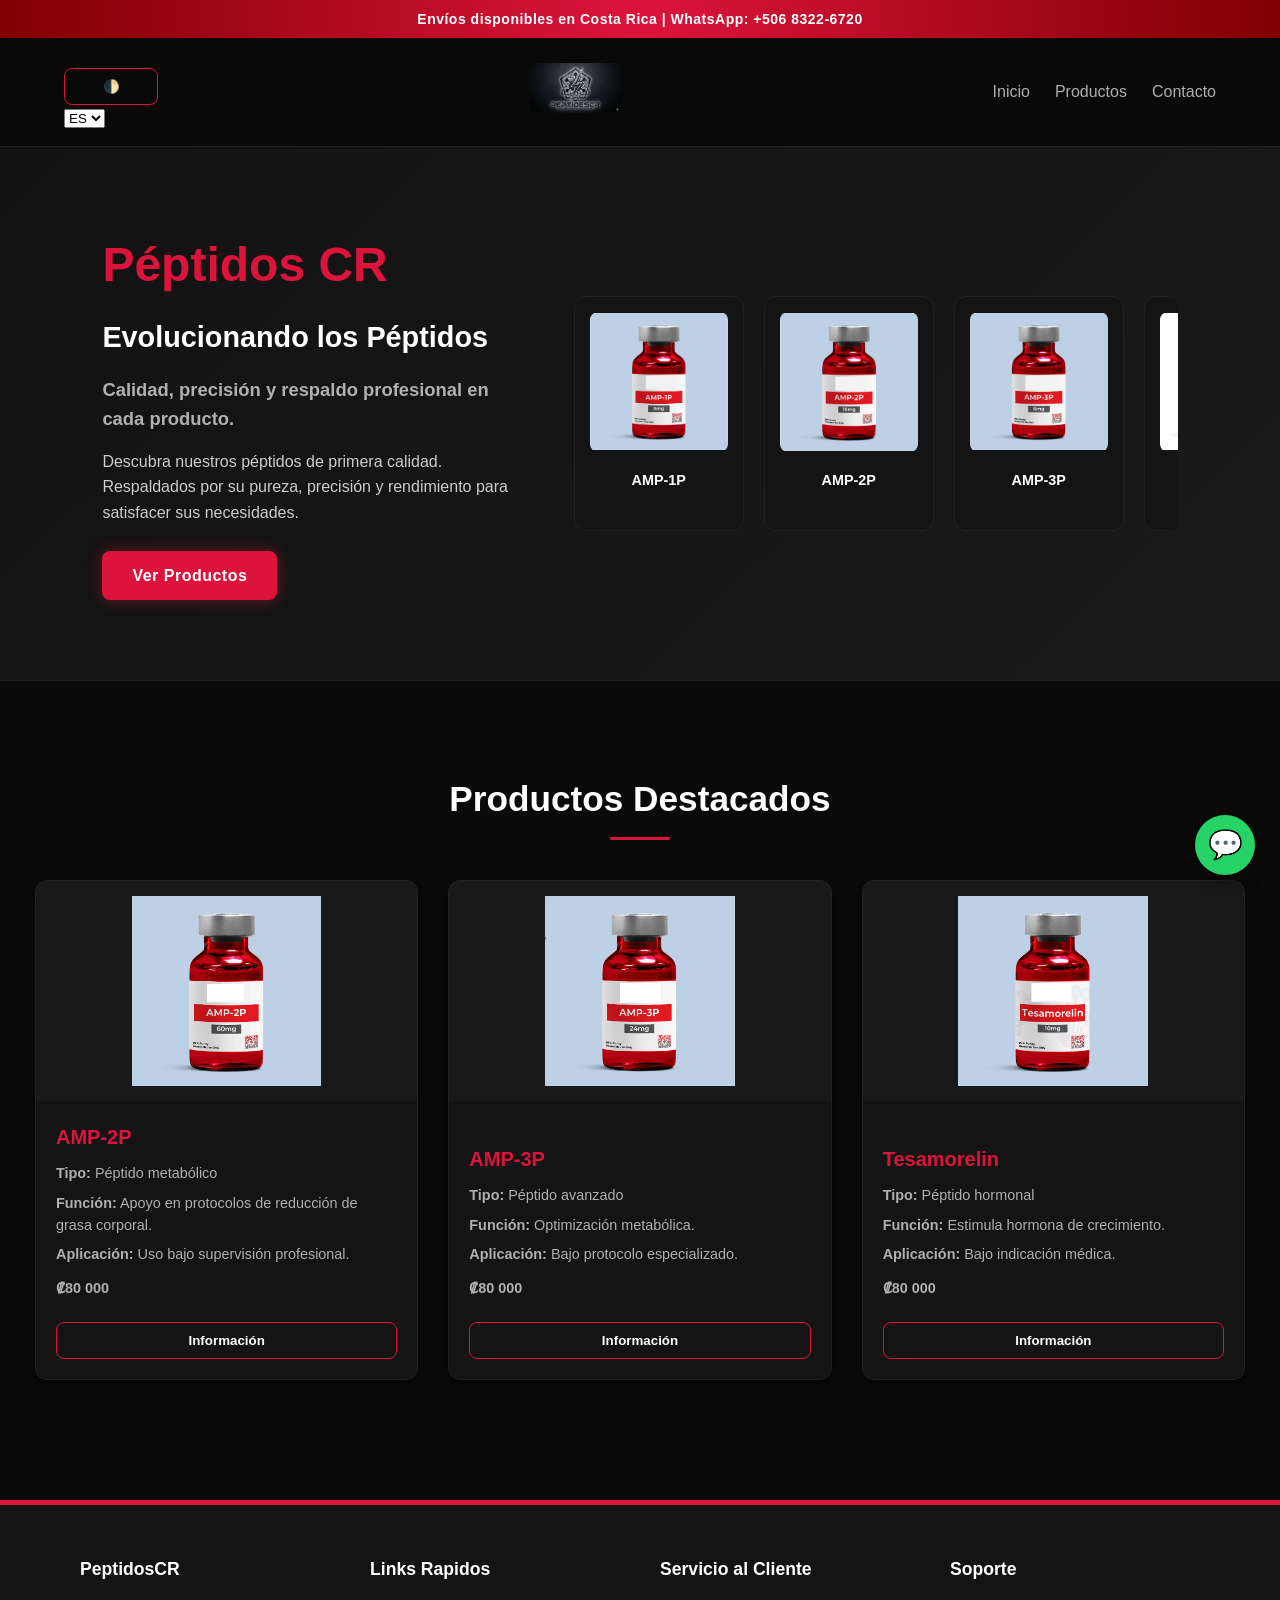
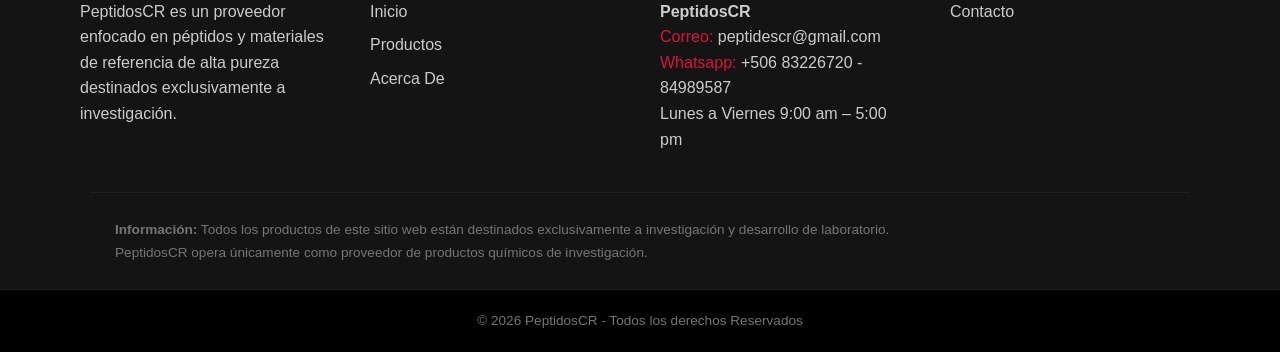
==== index.html @ 90d34306 "Add site controls for theme and language selection Added theme toggle button and language selector t" ====
<!DOCTYPE html>
<html lang="es">

<head>

<!-- ========================================= -->
<!-- META INFORMACIÓN -->
<!-- ========================================= -->

<meta charset="UTF-8">
<meta name="viewport" content="width=device-width, initial-scale=1.0">

<title>Peptidos CR</title>

<!-- ========================================= -->
<!-- ESTILOS -->
<!-- ========================================= -->

<link rel="stylesheet" href="css/style.css">

<!-- Snipcart -->
<script async src="https://cdn.snipcart.com/themes/v3.0.31/default/snipcart.js"></script>
<link rel="stylesheet" href="https://cdn.snipcart.com/themes/v3.0.31/default/snipcart.css"/>

</head>


<body>

<!-- ========================================= -->
<!-- SNIPCART -->
<!-- ========================================= -->

<div hidden id="snipcart" data-api-key="TU_API_KEY_AQUI"></div>


<!-- ========================================= -->
<!-- TOP BAR -->
<!-- ========================================= -->

<div class="topbar">
Envíos disponibles en Costa Rica | WhatsApp: +506 8322-6720
</div>


<!-- ========================================= -->
<!-- HEADER / NAVEGACIÓN -->
<!-- ========================================= -->

<header>
<div class="site-controls">
    <!-- Botón para cambiar de Tema -->
    <button id="theme-toggle" class="control-btn" title="Cambiar tema oscuro/claro">🌓</button>
    
    <!-- Selector de Idioma -->
    <select id="lang-switch" class="control-select">
        <option value="es">ES</option>
        <option value="en">EN</option>
    </select>
</div>
    
<div class="logo-container">
<a href="index.html">
<img src="img/peptidescr.jpg" class="logo-img" alt="Logo Peptidos CR">
</a>
</div>

<nav>

<a href="index.html">Inicio</a>
<a href="products/products.html">Productos</a>
<a href="contacto/contacto.html">Contacto</a>

</nav>
  
</header>


<!-- ========================================= -->
<!-- CONTENIDO PRINCIPAL -->
<!-- ========================================= -->

<main>


<!-- ========================================= -->
<!-- HERO SECTION -->
<!-- ========================================= -->

<section class="hero-peptidos">

<div class="science-bg"></div>

<div class="hero-texto">

<h1>Péptidos CR</h1>

<h2>Evolucionando los Péptidos</h2>

<p class="subtitulo">
Calidad, precisión y respaldo profesional en cada producto.
</p>

<p class="descripcion">
Descubra nuestros péptidos de primera calidad. Respaldados por su pureza,
precisión y rendimiento para satisfacer sus necesidades.
</p>

<a href="products/products.html" class="btn-productos">
Ver Productos
</a>

</div>


<!-- ========================================= -->
<!-- SLIDER DE PRODUCTOS -->
<!-- ========================================= -->

<div class="hero-slider">

<div class="slider mobile-slider">

<div class="slide-track">


<div class="slide">
<img src="img/amp1p5mg.jpg" alt="AMP-1P Peptido">
<p>AMP-1P</p>
</div>

<div class="slide">
<img src="img/amp2p10mg.jpg" alt="AMP-2P Peptido">
<p>AMP-2P</p>
</div>

<div class="slide">
<img src="img/amp3p6mg.jpg" alt="AMP-3P Peptido">
<p>AMP-3P</p>
</div>

<div class="slide">
<img src="img/BW.jpg" alt="Bacteriostatic Water">
<p>Bacteriostatic Water</p>
</div>

<div class="slide">
<img src="img/amp1p10mg.jpg" alt="AMP-1P Peptido">
<p>AMP-1P</p>
</div>

<div class="slide">
<img src="img/amp2p15mg.jpg" alt="AMP-2P Peptido">
<p>AMP-2P</p>
</div>

<div class="slide">
<img src="img/amp3p12mg.jpg" alt="AMP-3P Peptido">
<p>AMP-3P</p>
</div>

</div>
</div>

</div>

</section>



<!-- ========================================= -->
<!-- PRODUCTOS DESTACADOS -->
<!-- ========================================= -->

<section class="productos-destacados">

<h2 class="section-title">Productos Destacados</h2>

<div class="products">


<!-- PRODUCTO 1 -->

<article class="card">

<img src="img/amp2p.jpg" alt="AMP-2P Peptido">

<div class="card-content">

<h2>AMP-2P</h2>

<p><strong>Tipo:</strong> Péptido metabólico</p>

<p><strong>Función:</strong> Apoyo en protocolos de reducción de grasa corporal.</p>

<p><strong>Aplicación:</strong> Uso bajo supervisión profesional.</p>

<p class="price">₡80 000</p>

<button
class="btn-comprar"
onclick="window.location.href='listproducts/amp2p15mg.html'">
Información

</button>

</div>

</article>


<!-- PRODUCTO 2 -->

<article class="card">

<img src="img/amp3p.jpg" alt="AMP-3P Peptido">

<div class="card-content">

<h2>AMP-3P</h2>

<p><strong>Tipo:</strong> Péptido avanzado</p>

<p><strong>Función:</strong> Optimización metabólica.</p>

<p><strong>Aplicación:</strong> Bajo protocolo especializado.</p>

<p class="price">₡80 000</p>

<button
class="btn-comprar"
onclick="window.location.href='listproducts/amp3p12mg.html'">

Información

</button>

</div>

</article>


<!-- PRODUCTO 3 -->

<article class="card">

<img src="img/tesamorelin.jpg" alt="Tesamorelin Peptido">

<div class="card-content">

<h2>Tesamorelin</h2>

<p><strong>Tipo:</strong> Péptido hormonal</p>

<p><strong>Función:</strong> Estimula hormona de crecimiento.</p>

<p><strong>Aplicación:</strong> Bajo indicación médica.</p>

<p class="price">₡80 000</p>

<button
class="snipcart-add-item"
data-item-id="tesamorelin"
data-item-price="180"
data-item-url="/index.html"
data-item-description="Tesamorelin Peptido hormonal"
data-item-name="Tesamorelin">

Información

</button>

</div>

</article>

</div>

</section>


</main>



<!-- ========================================= -->
<!-- FOOTER -->
<!-- ========================================= -->

<footer class="footer">

<div class="footer-container">


<!-- COLUMNA 1 -->

<div class="footer-col">

<h3>PeptidosCR</h3>

<p>
PeptidosCR es un proveedor enfocado en péptidos y materiales de referencia
de alta pureza destinados exclusivamente a investigación.
</p>

</div>


<!-- COLUMNA 2 -->

<div class="footer-col">

<h3>Links Rapidos</h3>

<a href="index.html">Inicio</a>
<a href="products/products.html">Productos</a>
<a href="contacto/contacto.html">Acerca De</a>

</div>


<!-- COLUMNA 3 -->

<div class="footer-col">

<h3>Servicio al Cliente</h3>

<p><strong>PeptidosCR</strong></p>

<p><span class="highlight">Correo:</span> peptidescr@gmail.com</p>

<p><span class="highlight">Whatsapp:</span> +506 83226720 - 84989587</p>

<p>Lunes a Viernes 9:00 am – 5:00 pm</p>

</div>


<!-- COLUMNA 4 -->

<div class="footer-col">

<h3>Soporte</h3>

<a href="contacto/contacto.html">Contacto</a>

</div>

</div>



<!-- DISCLAIMER LEGAL -->

<div class="footer-disclaimer">

<p>
<strong>Información:</strong> Todos los productos de este sitio web están destinados exclusivamente a investigación y desarrollo de laboratorio.
</p>

<p>
PeptidosCR opera únicamente como proveedor de productos químicos de investigación.
</p>

</div>



<!-- COPYRIGHT -->

<div class="footer-bottom">

<p>© 2026 PeptidosCR - Todos los derechos Reservados</p>

</div>

</footer>



<!-- ========================================= -->
<!-- BOTÓN WHATSAPP -->
<!-- ========================================= -->

<a href="https://wa.me/50683226720" class="whatsapp-btn" target="_blank">
💬
</a>



<!-- ========================================= -->
<!-- SCRIPT SLIDER -->
<!-- ========================================= -->

<script>

const slider = document.querySelector('.mobile-slider');

let isDown = false;
let startX;
let scrollLeft;

slider.addEventListener('mousedown', (e) => {

isDown = true;
startX = e.pageX - slider.offsetLeft;
scrollLeft = slider.scrollLeft;

});

slider.addEventListener('mouseleave', () => {

isDown = false;

});

slider.addEventListener('mouseup', () => {

isDown = false;

});

slider.addEventListener('mousemove', (e) => {

if(!isDown) return;

e.preventDefault();

const x = e.pageX - slider.offsetLeft;

const walk = (x - startX) * 2;

slider.scrollLeft = scrollLeft - walk;

});

</script>

<script>

const track = document.querySelector(".slide-track");
const slides = document.querySelectorAll(".slide");

slides.forEach(slide => {
const clone = slide.cloneNode(true);
track.appendChild(clone);
});

</script>
</body>
</html>
---- css/style.css ----
/* =========================================================
   VARIABLES GLOBALES & SISTEMA DE DISEÑO (Taste Skill)
========================================================= */
:root {
/*    VARIABLES PARA MODO OSCURO (Por defecto) */
    --color-principal: #dc143c;
    --color-principal-hover: #ff1e4b;
    --color-fondo: #0a0a0a;
    --color-secundario: #141414;
    --color-secundario-hover: #1c1c1c;
    --color-info: #111111;
    --color-texto: #ffffff;
    --color-texto-suave: #b0b0b0;
    --color-muted: #757575;
    --border-color: #222222;
   /*    VARIABLES PARA MODO CLARO (Blanco y Gris) */
   body.light-mode {
    --color-principal: #b30024;
    --color-principal-hover: #dc143c;
    --color-fondo: #f4f4f4;
    --color-secundario: #ffffff;
    --color-secundario-hover: #e9e9e9;
    --color-info: #f8f8f8;
    --color-texto: #1a1a1a;
    --color-texto-suave: #555555;
    --color-muted: #777777;
    --border-color: #dddddd;
}
    --accent-glow: rgba(220, 20, 60, 0.25);
    
    --shadow-card: 0 5px 15px rgba(0,0,0,0.5);
    --shadow-card-hover: 0 12px 30px rgba(220,20,60,0.25);
    
    --radius: 12px;
    --radius-sm: 8px;
    --transition: all 0.3s cubic-bezier(0.25, 0.8, 0.25, 1);
}

/* =========================================================
   CONFIGURACIÓN GLOBAL Y RESET
========================================================= */
* {
    margin: 0;
    padding: 0;
    box-sizing: border-box;
}

body {
    font-family: 'Segoe UI', Arial, sans-serif;
    background: var(--color-fondo);
    color: var(--color-texto);
    line-height: 1.6;
    -webkit-font-smoothing: antialiased;
}

/* =========================================================
   BARRA SUPERIOR (TOPBAR)
========================================================= */
.topbar {
    background: linear-gradient(90deg, #800000 0%, var(--color-principal) 50%, #800000 100%);
    color: white;
    text-align: center;
    padding: 8px;
    font-size: 14px;
    font-weight: 600;
    letter-spacing: 0.5px;
}

/* =========================================================
   HEADER & NAVEGACIÓN
========================================================= */
header {
    display: flex;
    justify-content: space-between;
    align-items: center;
    padding: 15px 5%;
    background: rgba(10, 10, 10, 0.95);
    backdrop-filter: blur(8px);
    border-bottom: 1px solid var(--border-color);
    position: sticky;
    top: 0;
    z-index: 1000;
}

.logo-container {
    display: flex;
    align-items: center;
    justify-content: center;
}

.logo-img {
    height: 50px;
    width: auto;
    border-radius: var(--radius-sm);
    object-fit: contain;
    transition: var(--transition);
}

.logo-img:hover {
    transform: scale(1.05);
}

nav {
    display: flex;
    gap: 25px;
}

nav a {
    color: var(--color-texto-suave);
    text-decoration: none;
    font-weight: 500;
    position: relative;
    padding: 5px 0;
    transition: var(--transition);
}

nav a:hover {
    color: var(--color-texto);
}

nav a::after {
    content: '';
    position: absolute;
    bottom: 0;
    left: 0;
    width: 0%;
    height: 2px;
    background-color: var(--color-principal);
    transition: var(--transition);
}

nav a:hover::after {
    width: 100%;
}

/* =========================================================
   HERO SECTION (INICIO - index.html)
========================================================= */
.hero-peptidos {
    display: flex;
    align-items: center;
    justify-content: space-between;
    padding: 80px 8%;
    background: linear-gradient(135deg, #121212, #1a1a1a);
    gap: 40px;
    position: relative;
    overflow: hidden;
    border-bottom: 1px solid var(--border-color);
}

.hero-texto {
    max-width: 520px;
    flex: 1;
    z-index: 2;
}

.hero-texto h1 {
    font-size: 3rem;
    color: var(--color-principal);
    margin-bottom: 10px;
    font-weight: 700;
}

.hero-texto h2 {
    font-size: 1.8rem;
    margin-bottom: 15px;
    color: var(--color-texto);
}

.subtitulo {
    font-size: 1.15rem;
    color: var(--color-texto-suave);
    margin-bottom: 15px;
    font-weight: 600;
}

.descripcion {
    font-size: 1rem;
    line-height: 1.6;
    color: #ccc;
    margin-bottom: 25px;
}

/* =========================================================
   BOTÓN HERO
========================================================= */
.btn-productos {
    display: inline-block;
    padding: 12px 30px;
    background: var(--color-principal);
    color: white;
    text-decoration: none;
    border-radius: var(--radius-sm);
    font-weight: bold;
    letter-spacing: 0.5px;
    transition: var(--transition);
    box-shadow: 0 0 15px rgba(220, 20, 60, 0.4);
}

.btn-productos:hover {
    background: var(--color-principal-hover);
    transform: translateY(-3px);
    box-shadow: 0 0 25px rgba(220, 20, 60, 0.7);
}

/* =========================================================
   SLIDER DEL HERO & CARRUSEL (index.html)
========================================================= */
.hero-slider {
    position: relative;
    overflow: hidden;
    border-radius: var(--radius);
    flex: 1.4;
    width: 100%;
}

.product-slider {
    background: var(--color-fondo);
    padding: 40px 0;
    text-align: center;
}

.slider {
    overflow: hidden;
    position: relative;
    width: 100%;
}

.slider:hover .slide-track {
    animation-play-state: paused;
}

.slide-track {
    display: flex;
    gap: 20px;
    width: max-content;
    animation: scroll 34s linear infinite;
}

.slide {
    width: 170px;
    background: var(--color-secundario);
    padding: 15px;
    border-radius: var(--radius);
    text-align: center;
    transition: 0.4s;
    border: 1px solid var(--border-color);
}

.slide:hover {
    transform: translateY(-5px) scale(1.03);
    border-color: var(--color-principal);
}

.slide img {
    width: 100%;
    height: 140px;
    object-fit: contain;
    border-radius: var(--radius-sm);
}

.slide p {
    margin-top: 10px;
    font-size: 0.9rem;
    font-weight: bold;
    color: var(--color-texto);
}

@keyframes scroll {
    0% { transform: translateX(0); }
    100% { transform: translateX(-35%); }
}

/* =========================================================
   TÍTULOS DE SECCIONES
========================================================= */
.section-title {
    text-align: center;
    font-size: 2.2rem;
    margin: 50px 0 20px 0;
    color: var(--color-texto);
    position: relative;
}

.section-title::after {
    content: '';
    display: block;
    width: 60px;
    height: 3px;
    background-color: var(--color-principal);
    margin: 10px auto 0 auto;
    border-radius: 2px;
}

/* =========================================================
   PRODUCTOS DESTACADOS (INICIO)
========================================================= */
.productos-destacados {
    max-width: 1250px;
    margin: 0 auto;
    padding: 40px 20px;
}

.products {
    display: grid;
    grid-template-columns: repeat(auto-fit, minmax(300px, 1fr));
    gap: 30px;
    padding: 20px 0;
}

/* =========================================================
   TARJETAS DE PRODUCTO (TARJETAS GENERALES)
========================================================= */
.card, .product-card {
    background: var(--color-secundario);
    border-radius: var(--radius);
    overflow: hidden;
    box-shadow: var(--shadow-card);
    transition: var(--transition);
    border: 1px solid var(--border-color);
    display: flex;
    flex-direction: column;
    justify-content: space-between;
    height: 100%;
    position: relative;
}

.card:hover, .product-card:hover {
    transform: translateY(-8px);
    box-shadow: var(--shadow-card-hover);
    border-color: var(--color-principal);
    background: var(--color-secundario-hover);
}

.card img, .product-card img {
    width: 100%;
    height: 220px;
    object-fit: contain;
    background: rgba(255, 255, 255, 0.02);
    padding: 15px;
    transition: var(--transition);
}

.card:hover img, .product-card:hover img {
    transform: scale(1.05);
}

.card-content, .product-card {
    padding: 20px;
}

.card h2, .product-card h2 {
    color: var(--color-principal);
    font-size: 1.25rem;
    margin-bottom: 10px;
}

.card p, .product-card p {
    font-size: 0.9rem;
    color: var(--color-texto-suave);
    line-height: 1.5;
    margin-bottom: 8px;
}

.price {
    font-size: 1.2rem;
    font-weight: bold;
    color: var(--color-principal-hover);
    margin: 12px 0;
}

/* =========================================================
   BOTONES DENTRO DE LAS TARJETAS
========================================================= */
button, .card-content button, .product-card button {
    background: transparent;
    border: 1px solid var(--color-principal);
    padding: 10px 15px;
    color: white;
    border-radius: var(--radius-sm);
    cursor: pointer;
    margin-top: 15px;
    width: 100%;
    font-weight: 600;
    transition: var(--transition);
}

button:hover, .card-content button:hover, .product-card button:hover {
    background: var(--color-principal);
    color: white;
}

/* =========================================================
   PÁGINA DE PRODUCTOS (products.html)
========================================================= */
.products-page {
    max-width: 1250px;
    margin: 0 auto;
    padding: 50px 20px;
    text-align: center;
}

.products-page h1 {
    color: var(--color-texto);
    font-size: 2.3rem;
    margin-bottom: 40px;
    position: relative;
}

.products-page h1::after {
    content: '';
    display: block;
    width: 60px;
    height: 3px;
    background-color: var(--color-principal);
    margin: 10px auto 0 auto;
    border-radius: 2px;
}

.products-grid {
    display: grid;
    grid-template-columns: repeat(4, 1fr);
    gap: 25px;
    max-width: 1300px;
    margin: auto;
}

.product-link {
    text-decoration: none;
    color: inherit;
    display: block;
    width: 100%;
    height: 100%;
}

/* =========================================================
   SECCIÓN DE CONTACTO (contacto.html)
========================================================= */
.contact-container {
    padding: 60px 20px;
    max-width: 1100px;
    margin: auto;
}

.contact-container h1 {
    color: var(--color-texto);
    font-size: 2.3rem;
    margin-bottom: 15px;
}

.contact-container > p {
    color: var(--color-texto-suave);
    margin-bottom: 30px;
}

.contact-grid {
    display: grid;
    grid-template-columns: 1fr 1fr;
    gap: 40px;
    background: var(--color-secundario);
    padding: 40px;
    border-radius: var(--radius);
    border: 1px solid var(--border-color);
}

.contact-form label {
    display: block;
    font-size: 0.9rem;
    font-weight: 600;
    color: var(--color-texto-suave);
    margin-bottom: 5px;
}

.contact-form input,
.contact-form textarea {
    width: 100%;
    padding: 12px;
    margin-bottom: 15px;
    border: 1px solid var(--border-color);
    background: var(--color-fondo);
    color: white;
    border-radius: var(--radius-sm);
    font-family: inherit;
    outline: none;
    transition: var(--transition);
}

.contact-form input:focus,
.contact-form textarea:focus {
    border-color: var(--color-principal);
}

.contact-form textarea {
    height: 120px;
    resize: vertical;
}

.contact-form button[type="submit"] {
    background: var(--color-principal);
    padding: 12px 20px;
    font-size: 1rem;
    border: none;
    font-weight: bold;
}

.contact-form button[type="submit"]:hover {
    background: var(--color-principal-hover);
}

.contact-info {
    background: var(--color-info);
    padding: 30px;
    border-radius: var(--radius-sm);
    border: 1px solid var(--border-color);
}

.contact-info h3 {
    color: var(--color-principal);
    margin-bottom: 15px;
    font-size: 1.2rem;
    border-left: 3px solid var(--color-principal);
    padding-left: 10px;
}

.contact-info p {
    font-size: 0.9rem;
    color: var(--color-texto-suave);
    margin-bottom: 8px;
}

/* =========================================================
   FOOTER (PIE DE PÁGINA)
========================================================= */
.footer {
    background: var(--color-secundario);
    border-top: 5px solid var(--color-principal);
    color: #ccc;
    padding-top: 50px;
    margin-top: 60px;
}

.footer-container {
    display: grid;
    grid-template-columns: repeat(auto-fit, minmax(220px, 1fr));
    gap: 40px;
    max-width: 1200px;
    margin: auto;
    padding: 0 40px 40px 40px;
}

.footer-col h3 {
    color: white;
    margin-bottom: 15px;
    font-size: 1.1rem;
}

.footer-col a {
    display: block;
    color: #ccc;
    text-decoration: none;
    margin: 8px 0;
    transition: var(--transition);
}

.footer-col a:hover {
    color: var(--color-principal);
    padding-left: 4px;
}

.highlight {
    color: var(--color-principal);
}

.footer-disclaimer {
    border-top: 1px solid var(--border-color);
    max-width: 1100px;
    margin: auto;
    padding: 25px;
    font-size: 0.85rem;
    line-height: 1.7;
    text-align: justify;
    color: var(--color-muted);
}

.footer-bottom {
    border-top: 1px solid var(--border-color);
    text-align: center;
    padding: 20px;
    font-size: 0.85rem;
    background: #000;
    color: var(--color-muted);
}

/* =========================================================
   BOTÓN FLOTANTE WHATSAPP
========================================================= */
.whatsapp-btn {
    position: fixed;
    bottom: 25px;
    right: 25px;
    background: #25D366;
    color: white;
    font-size: 28px;
    width: 60px;
    height: 60px;
    display: flex;
    align-items: center;
    justify-content: center;
    border-radius: 50%;
    text-decoration: none;
    box-shadow: 0 5px 15px rgba(0,0,0,0.4);
    transition: var(--transition);
    z-index: 1000;
}

.whatsapp-btn:hover {
    transform: scale(1.12);
    box-shadow: 0 8px 20px rgba(37, 211, 102, 0.6);
}

/* =========================================================
   FONDO CIENTÍFICO DECORATIVO
========================================================= */
.science-bg {
    position: absolute;
    top: 0;
    left: 0;
    width: 100%;
    height: 100%;
    background-image: url("https://www.transparenttextures.com/patterns/hexellence.png");
    opacity: 0.05;
    animation: scienceMove 40s linear infinite;
    pointer-events: none;
}

@keyframes scienceMove {
    0% { background-position: 0 0; }
    100% { background-position: 1000px 1000px; }
}

/* =========================================================
   DISEÑO ADAPTABLE (RESPONSIVE / MEDIA QUERIES)
========================================================= */
@media (max-width: 1200px) {
    .products-grid {
        grid-template-columns: repeat(3, 1fr);
    }
}

@media (max-width: 1024px) {
    .hero-peptidos {
        flex-direction: column;
        text-align: center;
        padding: 60px 25px;
    }

    .hero-slider {
        width: 100%;
    }

    .hero-texto {
        max-width: 100%;
    }
}

@media (max-width: 900px) {
    .products-grid {
        grid-template-columns: repeat(2, 1fr);
    }
}

@media (max-width: 768px) {
    header {
        flex-direction: column;
        gap: 15px;
        padding: 20px;
    }

    nav {
        display: flex;
        gap: 15px;
        flex-wrap: wrap;
        justify-content: center;
    }

    nav a {
        margin-left: 0;
    }

    .hero-texto h1 {
        font-size: 2.4rem;
    }

    .hero-texto h2 {
        font-size: 1.5rem;
    }

    .hero-slider {
        display: none;
    }

    .contact-grid {
        grid-template-columns: 1fr;
        padding: 25px;
    }

    .footer-container {
        grid-template-columns: 1fr;
        text-align: center;
        padding: 20px;
    }
}

@media (max-width: 600px) {
    .products-grid {
        grid-template-columns: 1fr;
    }

    .products-page {
        padding: 30px 15px;
    }
}
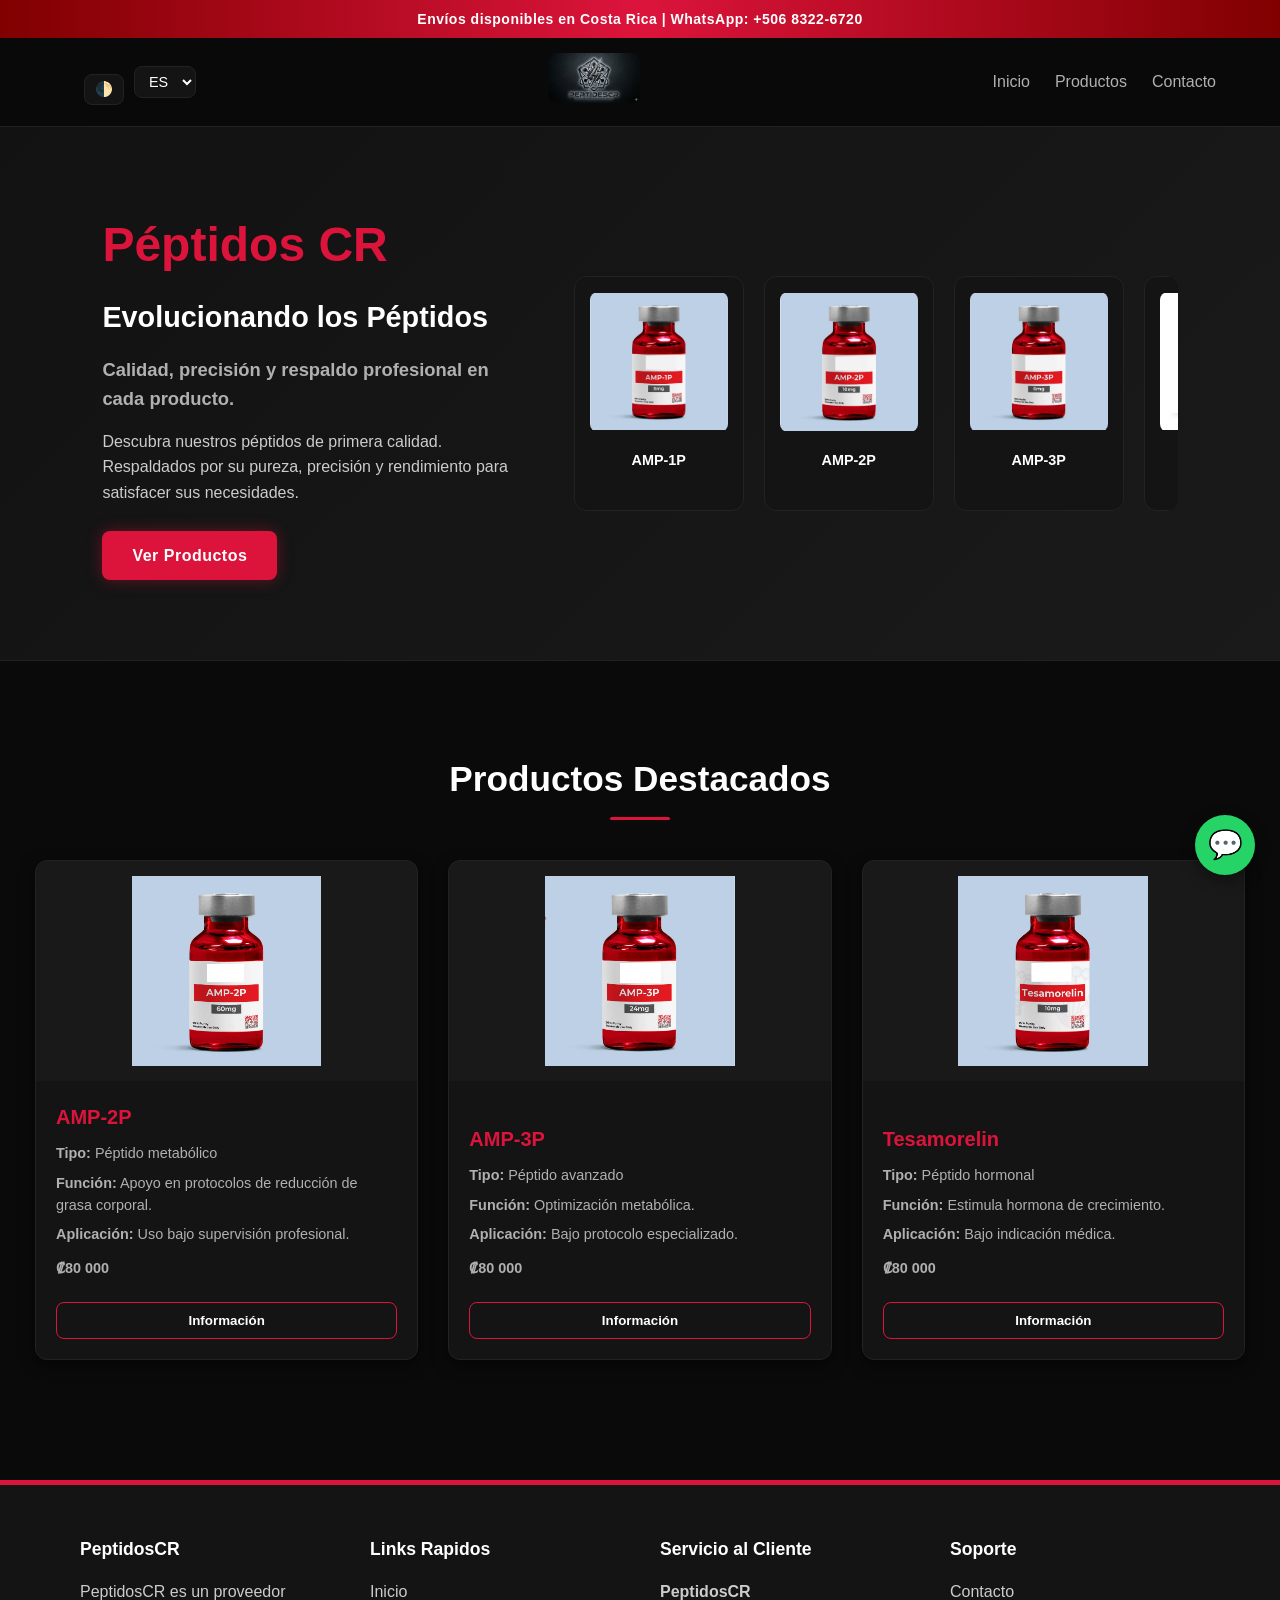
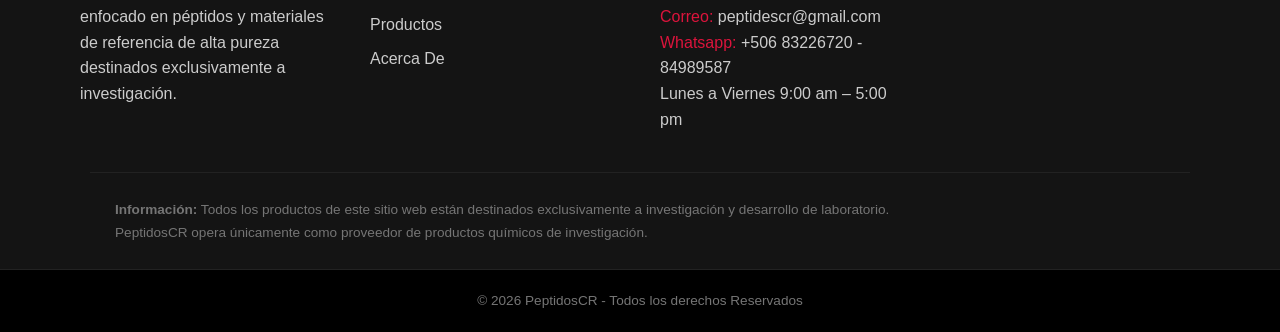
==== commit 46f19548: "Update index.html" ====
--- a/index.html
+++ b/index.html
@@ -447,5 +447,23 @@
 });
 
 </script>
+    <script>
+const themeToggle = document.getElementById('theme-toggle');
+const body = document.body;
+
+// Comprobar si el usuario ya tenía un tema guardado
+if (localStorage.getItem('theme') === 'light') {
+    body.classList.add('light-mode');
+}
+
+themeToggle.addEventListener('click', () => {
+    body.classList.toggle('light-mode');
+    if (body.classList.contains('light-mode')) {
+        localStorage.setItem('theme', 'light');
+    } else {
+        localStorage.setItem('theme', 'dark');
+    }
+});
+</script>
 </body>
 </html>
--- a/css/style.css
+++ b/css/style.css
@@ -181,6 +181,27 @@
     margin-bottom: 25px;
 }
 
+.site-controls {
+    display: flex;
+    align-items: center;
+    gap: 10px;
+    margin-left: 20px;
+}
+
+.control-btn, .control-select {
+    background: var(--color-secundario);
+    color: var(--color-texto);
+    border: 1px solid var(--border-color);
+    padding: 6px 10px;
+    border-radius: var(--radius-sm);
+    cursor: pointer;
+    font-size: 0.9rem;
+}
+
+.control-btn:hover {
+    border-color: var(--color-principal);
+}
+
 /* =========================================================
    BOTÓN HERO
 ========================================================= */
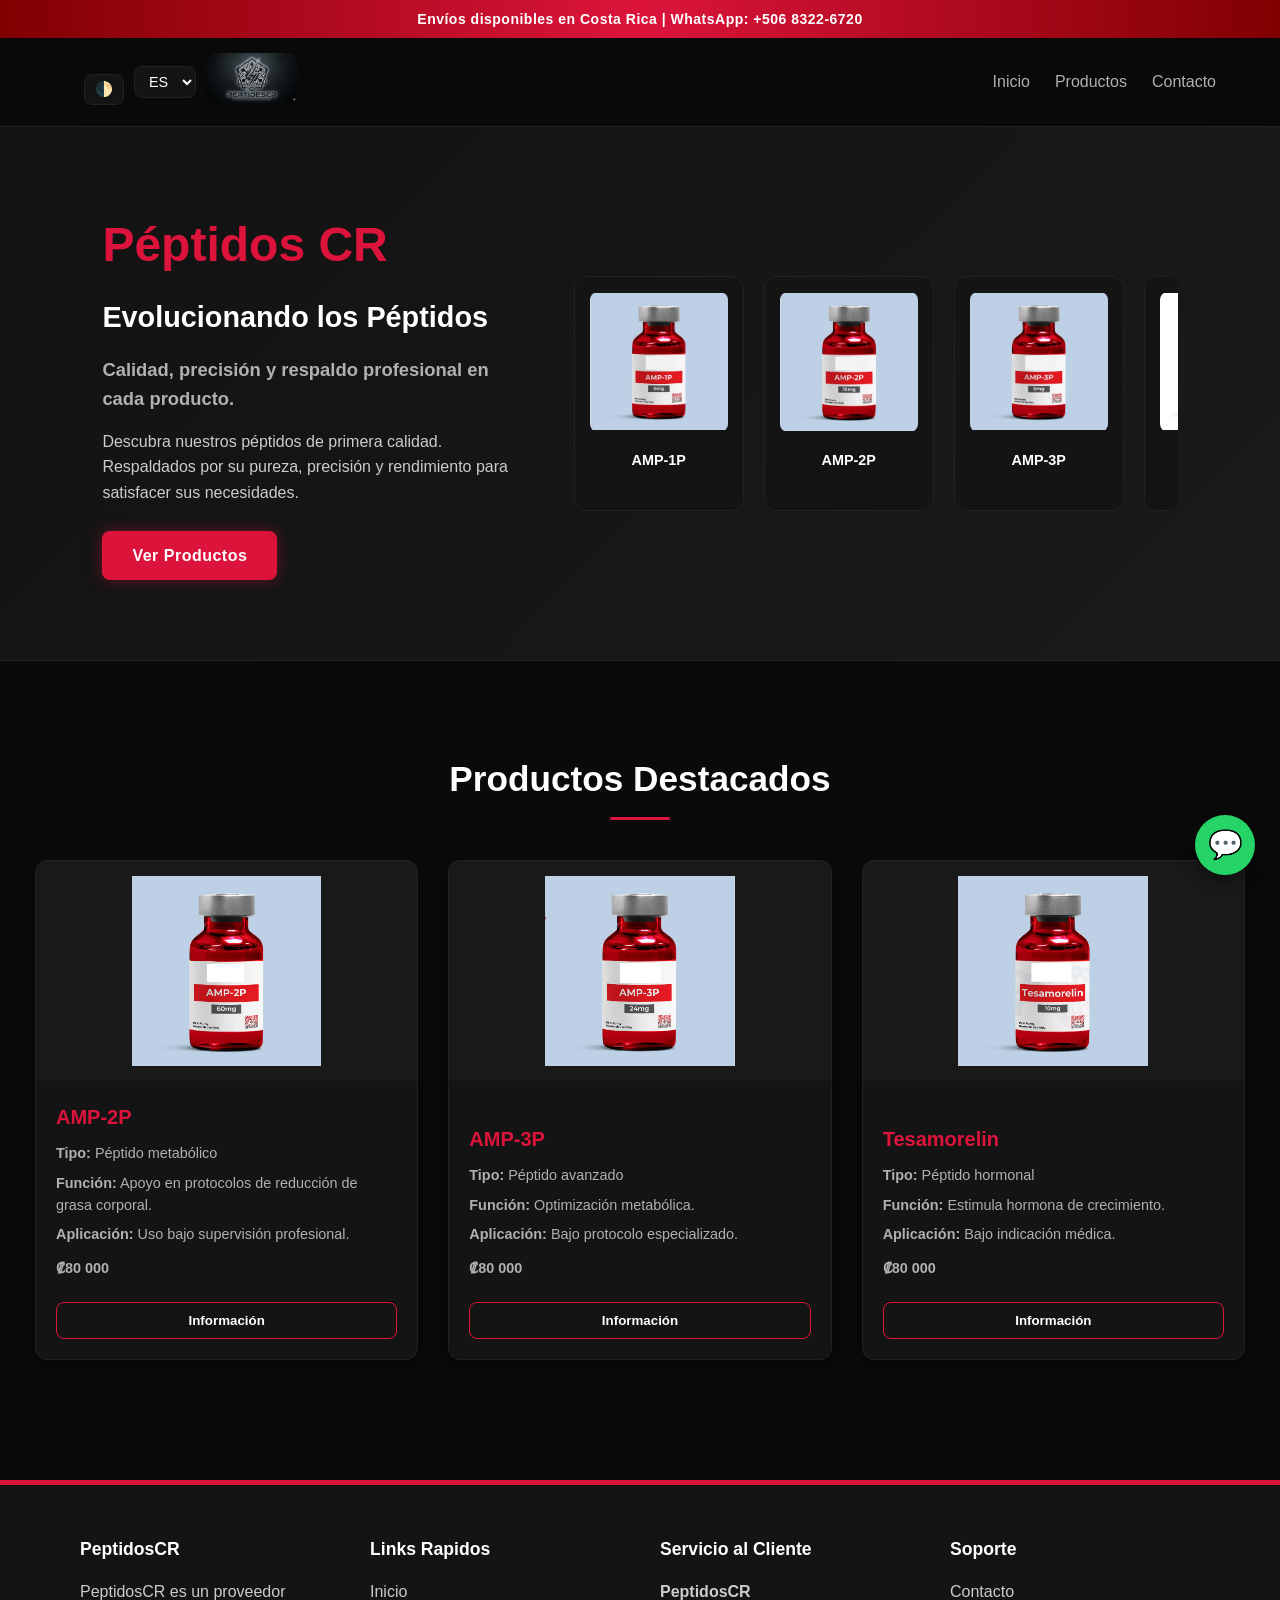
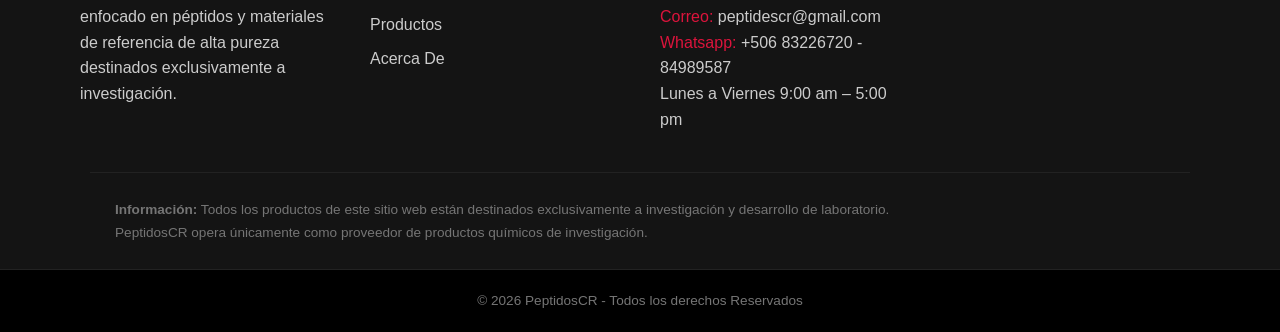
==== commit 811231d5: "Update index.html" ====
--- a/index.html
+++ b/index.html
@@ -51,20 +51,17 @@
 <div class="site-controls">
     <!-- Botón para cambiar de Tema -->
     <button id="theme-toggle" class="control-btn" title="Cambiar tema oscuro/claro">🌓</button>
-    
     <!-- Selector de Idioma -->
     <select id="lang-switch" class="control-select">
         <option value="es">ES</option>
         <option value="en">EN</option>
-    </select>
-</div>
-    
+    </select>    
 <div class="logo-container">
 <a href="index.html">
 <img src="img/peptidescr.jpg" class="logo-img" alt="Logo Peptidos CR">
 </a>
 </div>
-
+</div>
 <nav>
 
 <a href="index.html">Inicio</a>
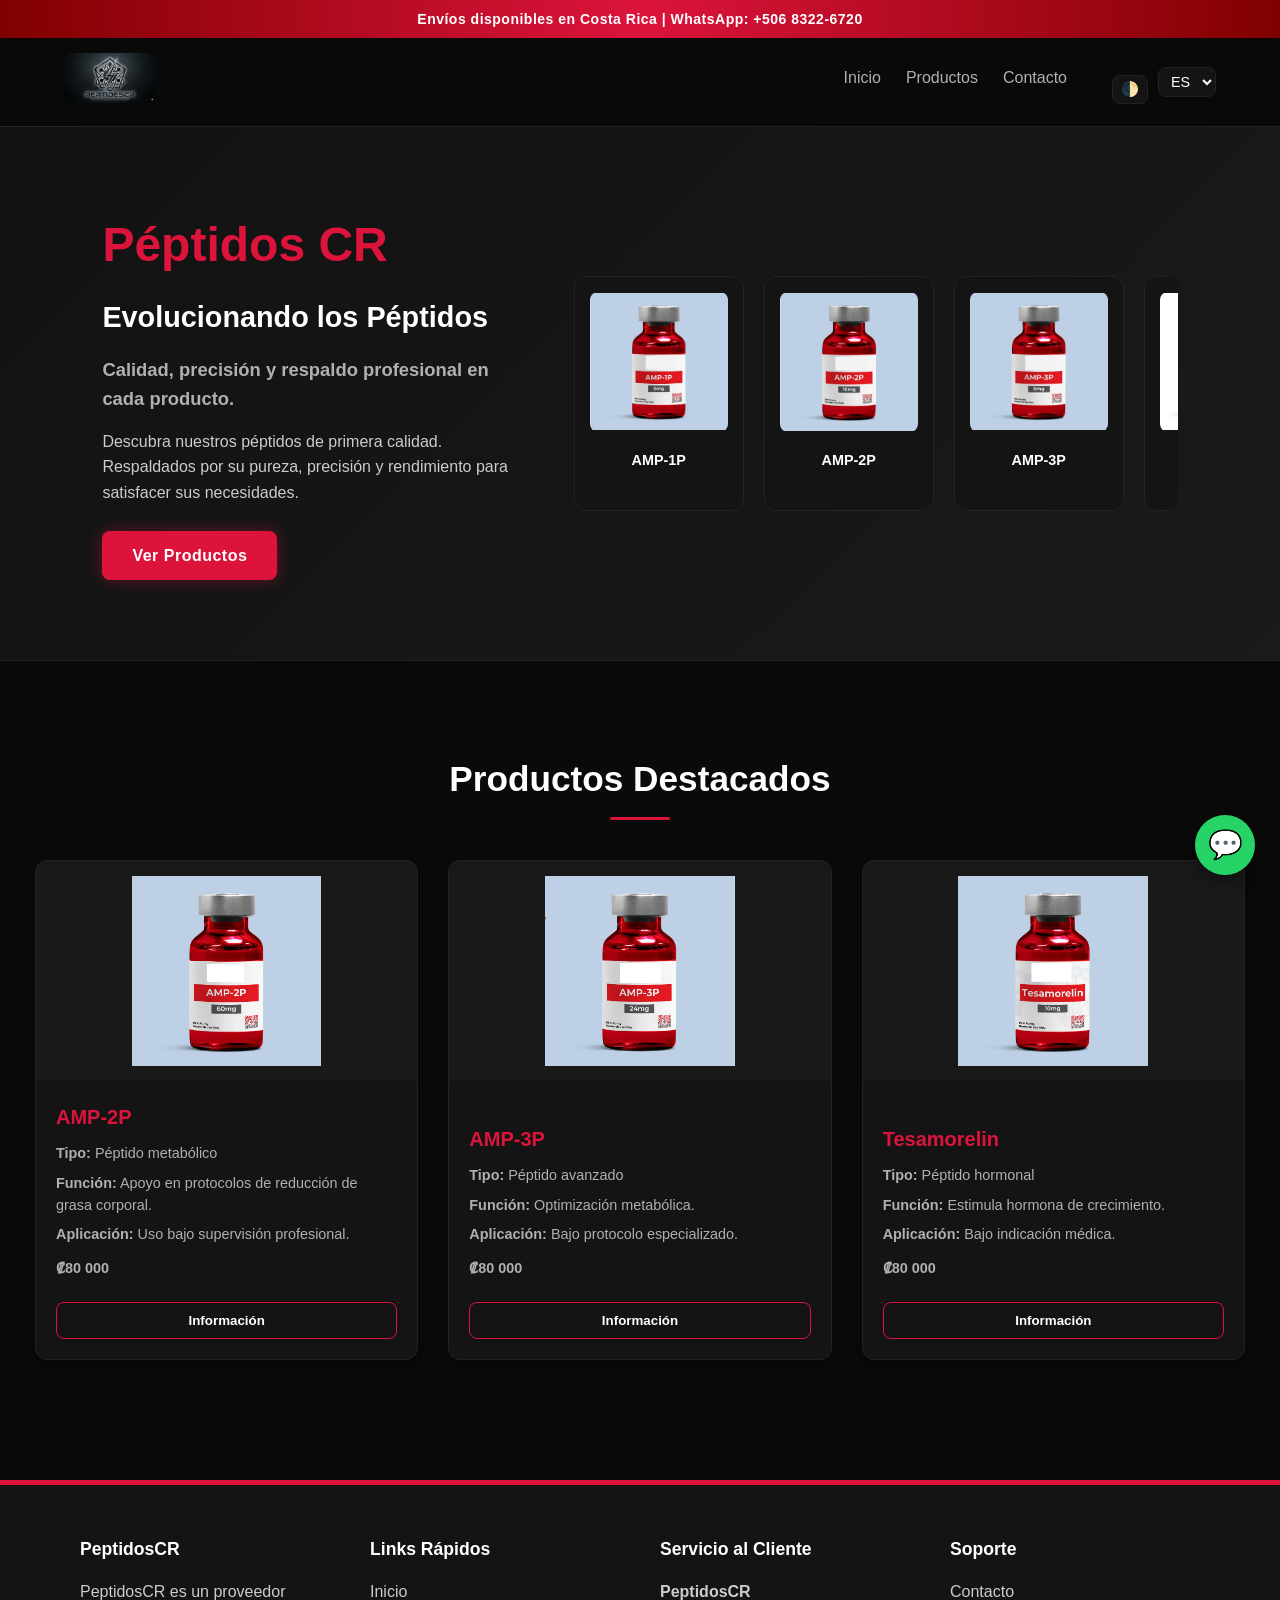
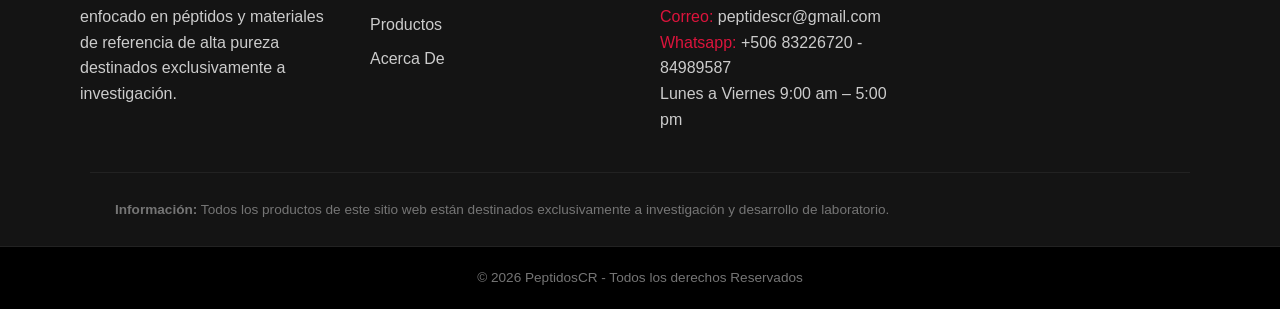
==== commit c0bd4674: "Update index.html" ====
--- a/index.html
+++ b/index.html
@@ -2,465 +2,229 @@
 <html lang="es">
 
 <head>
-
-<!-- ========================================= -->
-<!-- META INFORMACIÓN -->
-<!-- ========================================= -->
-
 <meta charset="UTF-8">
 <meta name="viewport" content="width=device-width, initial-scale=1.0">
-
-<title>Peptidos CR</title>
-
-<!-- ========================================= -->
-<!-- ESTILOS -->
-<!-- ========================================= -->
+<title data-es="Peptidos CR" data-en="CR Peptides">Peptidos CR</title>
 
 <link rel="stylesheet" href="css/style.css">
 
 <!-- Snipcart -->
 <script async src="https://cdn.snipcart.com/themes/v3.0.31/default/snipcart.js"></script>
 <link rel="stylesheet" href="https://cdn.snipcart.com/themes/v3.0.31/default/snipcart.css"/>
-
 </head>
 
-
 <body>
 
-<!-- ========================================= -->
-<!-- SNIPCART -->
-<!-- ========================================= -->
-
 <div hidden id="snipcart" data-api-key="TU_API_KEY_AQUI"></div>
 
-
-<!-- ========================================= -->
-<!-- TOP BAR -->
-<!-- ========================================= -->
-
-<div class="topbar">
+<div class="topbar" data-es="Envíos disponibles en Costa Rica | WhatsApp: +506 8322-6720" data-en="Shipping available in Costa Rica | WhatsApp: +506 8322-6720">
 Envíos disponibles en Costa Rica | WhatsApp: +506 8322-6720
 </div>
 
-
-<!-- ========================================= -->
-<!-- HEADER / NAVEGACIÓN -->
-<!-- ========================================= -->
-
 <header>
-<div class="site-controls">
-    <!-- Botón para cambiar de Tema -->
-    <button id="theme-toggle" class="control-btn" title="Cambiar tema oscuro/claro">🌓</button>
-    <!-- Selector de Idioma -->
-    <select id="lang-switch" class="control-select">
-        <option value="es">ES</option>
-        <option value="en">EN</option>
-    </select>    
 <div class="logo-container">
 <a href="index.html">
 <img src="img/peptidescr.jpg" class="logo-img" alt="Logo Peptidos CR">
 </a>
 </div>
-</div>
+
 <nav>
-
-<a href="index.html">Inicio</a>
-<a href="products/products.html">Productos</a>
-<a href="contacto/contacto.html">Contacto</a>
-
+<a href="index.html" data-es="Inicio" data-en="Home">Inicio</a>
+<a href="products/products.html" data-es="Productos" data-en="Products">Productos</a>
+<a href="contacto/contacto.html" data-es="Contacto" data-en="Contact">Contacto</a>
+
+<!-- Controles de Tema e Idioma -->
+<div class="site-controls" style="display: flex; align-items: center; gap: 10px; margin-left: 20px;">
+<button id="theme-toggle" class="control-btn" title="Cambiar tema oscuro/claro" style="background:var(--color-secundario); color:var(--color-texto); border:1px solid var(--border-color); padding:5px 8px; border-radius:var(--radius-sm); cursor:pointer;">🌓</button>
+<select id="lang-switch" class="control-select" style="background:var(--color-secundario); color:var(--color-texto); border:1px solid var(--border-color); padding:5px 8px; border-radius:var(--radius-sm); cursor:pointer;">
+<option value="es">ES</option>
+<option value="en">EN</option>
+</select>
+</div>
 </nav>
-  
 </header>
 
-
-<!-- ========================================= -->
-<!-- CONTENIDO PRINCIPAL -->
-<!-- ========================================= -->
-
 <main>
-
-
-<!-- ========================================= -->
-<!-- HERO SECTION -->
-<!-- ========================================= -->
-
 <section class="hero-peptidos">
-
 <div class="science-bg"></div>
-
 <div class="hero-texto">
-
-<h1>Péptidos CR</h1>
-
-<h2>Evolucionando los Péptidos</h2>
-
-<p class="subtitulo">
+<h1 data-es="Péptidos CR" data-en="CR Peptides">Péptidos CR</h1>
+<h2 data-es="Evolucionando los Péptidos" data-en="Evolving Peptides">Evolucionando los Péptidos</h2>
+<p class="subtitulo" data-es="Calidad, precisión y respaldo profesional en cada producto." data-en="Quality, precision, and professional backing in every product.">
 Calidad, precisión y respaldo profesional en cada producto.
 </p>
-
-<p class="descripcion">
+<p class="descripcion" data-es="Descubra nuestros péptidos de primera calidad. Respaldados por su pureza, precisión y rendimiento para satisfacer sus necesidades." data-en="Discover our top-quality peptides. Backed by purity, precision, and performance to meet your needs.">
 Descubra nuestros péptidos de primera calidad. Respaldados por su pureza,
 precisión y rendimiento para satisfacer sus necesidades.
 </p>
-
-<a href="products/products.html" class="btn-productos">
+<a href="products/products.html" class="btn-productos" data-es="Ver Productos" data-en="View Products">
 Ver Productos
 </a>
-
-</div>
-
-
-<!-- ========================================= -->
-<!-- SLIDER DE PRODUCTOS -->
-<!-- ========================================= -->
+</div>
 
 <div class="hero-slider">
-
 <div class="slider mobile-slider">
-
 <div class="slide-track">
-
-
-<div class="slide">
-<img src="img/amp1p5mg.jpg" alt="AMP-1P Peptido">
-<p>AMP-1P</p>
-</div>
-
-<div class="slide">
-<img src="img/amp2p10mg.jpg" alt="AMP-2P Peptido">
-<p>AMP-2P</p>
-</div>
-
-<div class="slide">
-<img src="img/amp3p6mg.jpg" alt="AMP-3P Peptido">
-<p>AMP-3P</p>
-</div>
-
-<div class="slide">
-<img src="img/BW.jpg" alt="Bacteriostatic Water">
-<p>Bacteriostatic Water</p>
-</div>
-
-<div class="slide">
-<img src="img/amp1p10mg.jpg" alt="AMP-1P Peptido">
-<p>AMP-1P</p>
-</div>
-
-<div class="slide">
-<img src="img/amp2p15mg.jpg" alt="AMP-2P Peptido">
-<p>AMP-2P</p>
-</div>
-
-<div class="slide">
-<img src="img/amp3p12mg.jpg" alt="AMP-3P Peptido">
-<p>AMP-3P</p>
-</div>
-
-</div>
-</div>
-
-</div>
-
+<div class="slide"><img src="img/amp1p5mg.jpg" alt="AMP-1P"><p>AMP-1P</p></div>
+<div class="slide"><img src="img/amp2p10mg.jpg" alt="AMP-2P"><p>AMP-2P</p></div>
+<div class="slide"><img src="img/amp3p6mg.jpg" alt="AMP-3P"><p>AMP-3P</p></div>
+<div class="slide"><img src="img/BW.jpg" alt="Bacteriostatic Water"><p>Bacteriostatic Water</p></div>
+<div class="slide"><img src="img/amp1p10mg.jpg" alt="AMP-1P"><p>AMP-1P</p></div>
+<div class="slide"><img src="img/amp2p15mg.jpg" alt="AMP-2P"><p>AMP-2P</p></div>
+<div class="slide"><img src="img/amp3p12mg.jpg" alt="AMP-3P"><p>AMP-3P</p></div>
+</div>
+</div>
+</div>
 </section>
 
-
-
-<!-- ========================================= -->
-<!-- PRODUCTOS DESTACADOS -->
-<!-- ========================================= -->
-
 <section class="productos-destacados">
-
-<h2 class="section-title">Productos Destacados</h2>
-
+<h2 class="section-title" data-es="Productos Destacados" data-en="Featured Products">Productos Destacados</h2>
 <div class="products">
 
-
 <!-- PRODUCTO 1 -->
-
 <article class="card">
-
-<img src="img/amp2p.jpg" alt="AMP-2P Peptido">
-
+<img src="img/amp2p.jpg" alt="AMP-2P">
 <div class="card-content">
-
 <h2>AMP-2P</h2>
-
-<p><strong>Tipo:</strong> Péptido metabólico</p>
-
-<p><strong>Función:</strong> Apoyo en protocolos de reducción de grasa corporal.</p>
-
-<p><strong>Aplicación:</strong> Uso bajo supervisión profesional.</p>
-
+<p><strong data-es="Tipo:" data-en="Type:">Tipo:</strong> <span data-es="Péptido metabólico" data-en="Metabolic peptide">Péptido metabólico</span></p>
+<p><strong data-es="Función:" data-en="Function:">Función:</strong> <span data-es="Apoyo en protocolos de reducción de grasa corporal." data-en="Support in body fat reduction protocols.">Apoyo en protocolos de reducción de grasa corporal.</span></p>
+<p><strong data-es="Aplicación:" data-en="Application:">Aplicación:</strong> <span data-es="Uso bajo supervisión profesional." data-en="Use under professional supervision.">Uso bajo supervisión profesional.</span></p>
 <p class="price">₡80 000</p>
-
-<button
-class="btn-comprar"
-onclick="window.location.href='listproducts/amp2p15mg.html'">
+<button class="btn-comprar" onclick="window.location.href='listproducts/amp2p15mg.html'" data-es="Información" data-en="Information">
 Información
-
 </button>
-
-</div>
-
+</div>
 </article>
 
-
 <!-- PRODUCTO 2 -->
-
 <article class="card">
-
-<img src="img/amp3p.jpg" alt="AMP-3P Peptido">
-
+<img src="img/amp3p.jpg" alt="AMP-3P">
 <div class="card-content">
-
 <h2>AMP-3P</h2>
-
-<p><strong>Tipo:</strong> Péptido avanzado</p>
-
-<p><strong>Función:</strong> Optimización metabólica.</p>
-
-<p><strong>Aplicación:</strong> Bajo protocolo especializado.</p>
-
+<p><strong data-es="Tipo:" data-en="Type:">Tipo:</strong> <span data-es="Péptido avanzado" data-en="Advanced peptide">Péptido avanzado</span></p>
+<p><strong data-es="Función:" data-en="Function:">Función:</strong> <span data-es="Optimización metabólica." data-en="Metabolic optimization.">Optimización metabólica.</span></p>
+<p><strong data-es="Aplicación:" data-en="Application:">Aplicación:</strong> <span data-es="Bajo protocolo especializado." data-en="Under specialized protocol.">Bajo protocolo especializado.</span></p>
 <p class="price">₡80 000</p>
-
-<button
-class="btn-comprar"
-onclick="window.location.href='listproducts/amp3p12mg.html'">
-
+<button class="btn-comprar" onclick="window.location.href='listproducts/amp3p12mg.html'" data-es="Información" data-en="Information">
 Información
-
 </button>
-
-</div>
-
+</div>
 </article>
 
-
 <!-- PRODUCTO 3 -->
-
 <article class="card">
-
-<img src="img/tesamorelin.jpg" alt="Tesamorelin Peptido">
-
+<img src="img/tesamorelin.jpg" alt="Tesamorelin">
 <div class="card-content">
-
 <h2>Tesamorelin</h2>
-
-<p><strong>Tipo:</strong> Péptido hormonal</p>
-
-<p><strong>Función:</strong> Estimula hormona de crecimiento.</p>
-
-<p><strong>Aplicación:</strong> Bajo indicación médica.</p>
-
+<p><strong data-es="Tipo:" data-en="Type:">Tipo:</strong> <span data-es="Péptido hormonal" data-en="Hormonal peptide">Péptido hormonal</span></p>
+<p><strong data-es="Función:" data-en="Function:">Función:</strong> <span data-es="Estimula hormona de crecimiento." data-en="Stimulates growth hormone.">Estimula hormona de crecimiento.</span></p>
+<p><strong data-es="Aplicación:" data-en="Application:">Aplicación:</strong> <span data-es="Bajo indicación médica." data-en="Under medical indication.">Bajo indicación médica.</span></p>
 <p class="price">₡80 000</p>
-
-<button
-class="snipcart-add-item"
-data-item-id="tesamorelin"
-data-item-price="180"
-data-item-url="/index.html"
-data-item-description="Tesamorelin Peptido hormonal"
-data-item-name="Tesamorelin">
-
+<button class="snipcart-add-item btn-comprar" data-item-id="tesamorelin" data-item-price="180" data-item-url="/index.html" data-item-description="Tesamorelin Peptido hormonal" data-item-name="Tesamorelin" data-es="Información" data-en="Information">
 Información
-
 </button>
-
-</div>
-
+</div>
 </article>
 
 </div>
-
 </section>
-
-
 </main>
 
-
-
-<!-- ========================================= -->
-<!-- FOOTER -->
-<!-- ========================================= -->
-
 <footer class="footer">
-
 <div class="footer-container">
-
-
-<!-- COLUMNA 1 -->
-
-<div class="footer-col">
-
+<div class="footer-col">
 <h3>PeptidosCR</h3>
-
-<p>
+<p data-es="PeptidosCR es un proveedor enfocado en péptidos y materiales de referencia de alta pureza destinados exclusivamente a investigación." data-en="PeptidosCR is a provider focused on high-purity peptides and reference materials intended exclusively for research.">
 PeptidosCR es un proveedor enfocado en péptidos y materiales de referencia
 de alta pureza destinados exclusivamente a investigación.
 </p>
-
-</div>
-
-
-<!-- COLUMNA 2 -->
-
-<div class="footer-col">
-
-<h3>Links Rapidos</h3>
-
-<a href="index.html">Inicio</a>
-<a href="products/products.html">Productos</a>
-<a href="contacto/contacto.html">Acerca De</a>
-
-</div>
-
-
-<!-- COLUMNA 3 -->
-
-<div class="footer-col">
-
-<h3>Servicio al Cliente</h3>
-
+</div>
+<div class="footer-col">
+<h3 data-es="Links Rápidos" data-en="Quick Links">Links Rápidos</h3>
+<a href="index.html" data-es="Inicio" data-en="Home">Inicio</a>
+<a href="products/products.html" data-es="Productos" data-en="Products">Productos</a>
+<a href="contacto/contacto.html" data-es="Acerca De" data-en="About Us">Acerca De</a>
+</div>
+<div class="footer-col">
+<h3 data-es="Servicio al Cliente" data-en="Customer Service">Servicio al Cliente</h3>
 <p><strong>PeptidosCR</strong></p>
-
-<p><span class="highlight">Correo:</span> peptidescr@gmail.com</p>
-
-<p><span class="highlight">Whatsapp:</span> +506 83226720 - 84989587</p>
-
-<p>Lunes a Viernes 9:00 am – 5:00 pm</p>
-
-</div>
-
-
-<!-- COLUMNA 4 -->
-
-<div class="footer-col">
-
-<h3>Soporte</h3>
-
-<a href="contacto/contacto.html">Contacto</a>
-
-</div>
-
-</div>
-
-
-
-<!-- DISCLAIMER LEGAL -->
-
+<p><span class="highlight" data-es="Correo:" data-en="Email:">Correo:</span> peptidescr@gmail.com</p>
+<p><span class="highlight" data-es="Whatsapp:" data-en="WhatsApp:">Whatsapp:</span> +506 83226720 - 84989587</p>
+<p data-es="Lunes a Viernes 9:00 am – 5:00 pm" data-en="Monday to Friday 9:00 am – 5:00 pm">Lunes a Viernes 9:00 am – 5:00 pm</p>
+</div>
+<div class="footer-col">
+<h3 data-es="Soporte" data-en="Support">Soporte</h3>
+<a href="contacto/contacto.html" data-es="Contacto" data-en="Contact">Contacto</a>
+</div>
+</div>
 <div class="footer-disclaimer">
-
-<p>
+<p data-es="Información: Todos los productos de este sitio web están destinados exclusivamente a investigación y desarrollo de laboratorio." data-en="Information: All products on this website are intended exclusively for laboratory research and development.">
 <strong>Información:</strong> Todos los productos de este sitio web están destinados exclusivamente a investigación y desarrollo de laboratorio.
 </p>
-
-<p>
-PeptidosCR opera únicamente como proveedor de productos químicos de investigación.
-</p>
-
-</div>
-
-
-
-<!-- COPYRIGHT -->
-
+</div>
 <div class="footer-bottom">
-
-<p>© 2026 PeptidosCR - Todos los derechos Reservados</p>
-
-</div>
-
+<p>© 2026 PeptidosCR - <span data-es="Todos los derechos Reservados" data-en="All rights reserved">Todos los derechos Reservados</span></p>
+</div>
 </footer>
 
-
-
-<!-- ========================================= -->
-<!-- BOTÓN WHATSAPP -->
-<!-- ========================================= -->
-
-<a href="https://wa.me/50683226720" class="whatsapp-btn" target="_blank">
-💬
-</a>
-
-
-
-<!-- ========================================= -->
-<!-- SCRIPT SLIDER -->
-<!-- ========================================= -->
-
+<a href="https://wa.me/50683226720" class="whatsapp-btn" target="_blank">💬</a>
+
+<!-- Script Integrado de Desplazamiento, Tema e Idioma -->
 <script>
-
 const slider = document.querySelector('.mobile-slider');
-
-let isDown = false;
-let startX;
-let scrollLeft;
-
-slider.addEventListener('mousedown', (e) => {
-
-isDown = true;
-startX = e.pageX - slider.offsetLeft;
-scrollLeft = slider.scrollLeft;
-
-});
-
-slider.addEventListener('mouseleave', () => {
-
-isDown = false;
-
-});
-
-slider.addEventListener('mouseup', () => {
-
-isDown = false;
-
-});
-
-slider.addEventListener('mousemove', (e) => {
-
-if(!isDown) return;
-
-e.preventDefault();
-
-const x = e.pageX - slider.offsetLeft;
-
-const walk = (x - startX) * 2;
-
-slider.scrollLeft = scrollLeft - walk;
-
-});
-
-</script>
-
-<script>
+let isDown = false, startX, scrollLeft;
+if(slider){
+    slider.addEventListener('mousedown', (e) => {
+        isDown = true;
+        startX = e.pageX - slider.offsetLeft;
+        scrollLeft = slider.scrollLeft;
+    });
+    slider.addEventListener('mouseleave', () => { isDown = false; });
+    slider.addEventListener('mouseup', () => { isDown = false; });
+    slider.addEventListener('mousemove', (e) => {
+        if(!isDown) return;
+        e.preventDefault();
+        const x = e.pageX - slider.offsetLeft;
+        slider.scrollLeft = scrollLeft - ((x - startX) * 2);
+    });
+}
 
 const track = document.querySelector(".slide-track");
-const slides = document.querySelectorAll(".slide");
-
-slides.forEach(slide => {
-const clone = slide.cloneNode(true);
-track.appendChild(clone);
-});
-
-</script>
-    <script>
+if(track){
+    const slides = document.querySelectorAll(".slide");
+    slides.forEach(slide => {
+        track.appendChild(slide.cloneNode(true));
+    });
+}
+
+// Control de Tema (Oscuro / Claro)
 const themeToggle = document.getElementById('theme-toggle');
 const body = document.body;
-
-// Comprobar si el usuario ya tenía un tema guardado
 if (localStorage.getItem('theme') === 'light') {
     body.classList.add('light-mode');
 }
-
 themeToggle.addEventListener('click', () => {
     body.classList.toggle('light-mode');
-    if (body.classList.contains('light-mode')) {
-        localStorage.setItem('theme', 'light');
-    } else {
-        localStorage.setItem('theme', 'dark');
-    }
+    localStorage.setItem('theme', body.classList.contains('light-mode') ? 'light' : 'dark');
 });
+
+// Control de Idioma (ES / EN)
+const langSwitch = document.getElementById('lang-switch');
+if (localStorage.getItem('lang')) {
+    langSwitch.value = localStorage.getItem('lang');
+    updateLanguage(langSwitch.value);
+}
+langSwitch.addEventListener('change', (e) => {
+    const lang = e.target.value;
+    localStorage.setItem('lang', lang);
+    updateLanguage(lang);
+});
+function updateLanguage(lang) {
+    document.querySelectorAll('[data-es]').forEach(el => {
+        const text = el.getAttribute(`data-${lang}`);
+        if (text) el.textContent = text;
+    });
+}
 </script>
 </body>
 </html>
--- a/css/style.css
+++ b/css/style.css
@@ -13,8 +13,19 @@
     --color-texto-suave: #b0b0b0;
     --color-muted: #757575;
     --border-color: #222222;
-   /*    VARIABLES PARA MODO CLARO (Blanco y Gris) */
-   body.light-mode {
+    --accent-glow: rgba(220, 20, 60, 0.25);
+    
+    --shadow-card: 0 5px 15px rgba(0,0,0,0.5);
+    --shadow-card-hover: 0 12px 30px rgba(220,20,60,0.25);
+    
+    --radius: 12px;
+    --radius-sm: 8px;
+    --transition: all 0.3s cubic-bezier(0.25, 0.8, 0.25, 1);
+}
+/* =========================================================
+   VARIABLES MODO CLARO (Blanco y Gris)
+========================================================= */
+body.light-mode {
     --color-principal: #b30024;
     --color-principal-hover: #dc143c;
     --color-fondo: #f4f4f4;
@@ -25,17 +36,10 @@
     --color-texto-suave: #555555;
     --color-muted: #777777;
     --border-color: #dddddd;
-}
-    --accent-glow: rgba(220, 20, 60, 0.25);
-    
-    --shadow-card: 0 5px 15px rgba(0,0,0,0.5);
-    --shadow-card-hover: 0 12px 30px rgba(220,20,60,0.25);
-    
-    --radius: 12px;
-    --radius-sm: 8px;
-    --transition: all 0.3s cubic-bezier(0.25, 0.8, 0.25, 1);
-}
-
+    --accent-glow: rgba(179, 0, 36, 0.15);
+    --shadow-card: 0 5px 15px rgba(0,0,0,0.08);
+    --shadow-card-hover: 0 12px 30px rgba(179,0,36,0.15);
+}
 /* =========================================================
    CONFIGURACIÓN GLOBAL Y RESET
 ========================================================= */
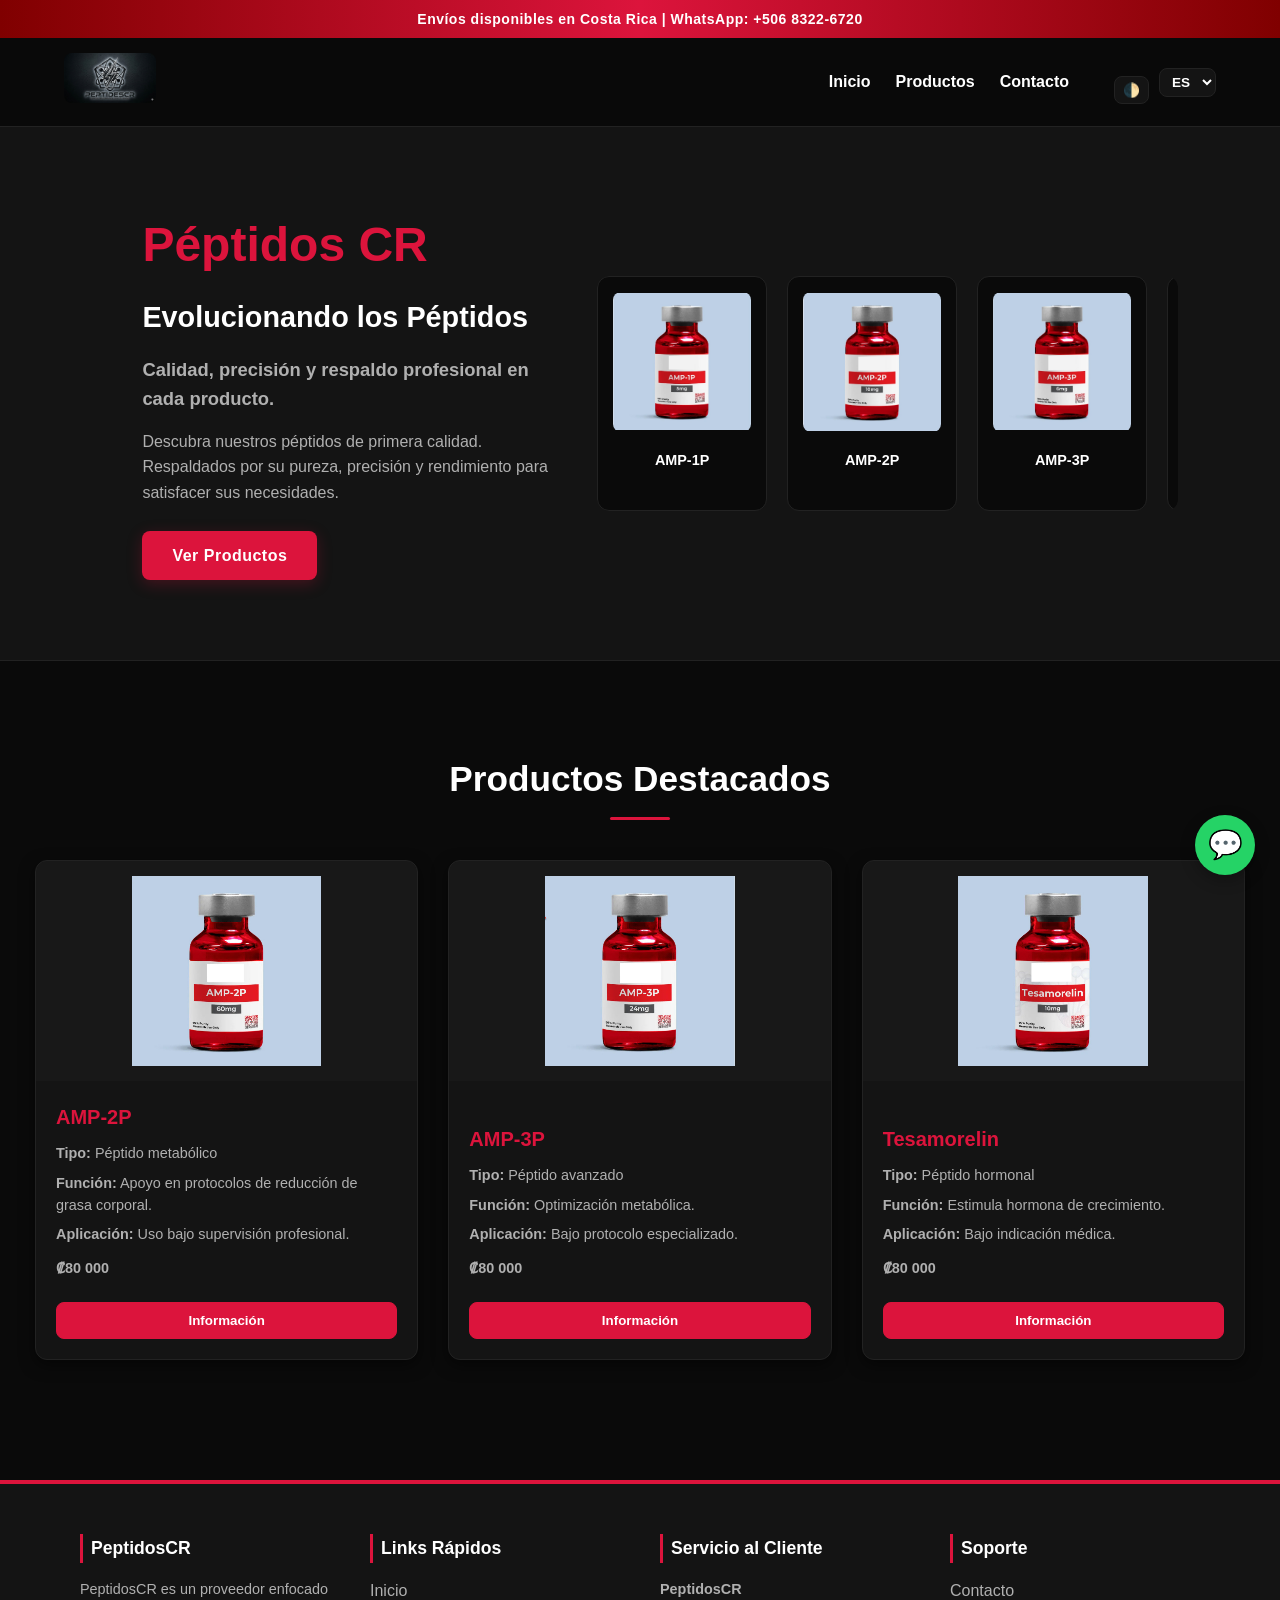
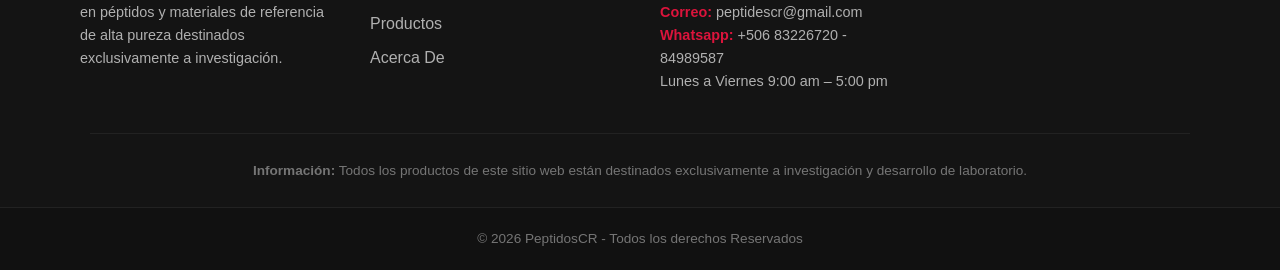
==== commit 12068c91: "Refactor theme and language control scripts Enhanced theme toggle functionality with security checks" ====
--- a/index.html
+++ b/index.html
@@ -169,7 +169,7 @@
 
 <a href="https://wa.me/50683226720" class="whatsapp-btn" target="_blank">💬</a>
 
-<!-- Script Integrado de Desplazamiento, Tema e Idioma -->
+<!-- Script Global de Desplazamiento, Tema e Idioma -->
 <script>
 const slider = document.querySelector('.mobile-slider');
 let isDown = false, startX, scrollLeft;
@@ -197,28 +197,39 @@
     });
 }
 
-// Control de Tema (Oscuro / Claro)
+// Control de Tema (Oscuro / Claro) - Con verificación de seguridad
 const themeToggle = document.getElementById('theme-toggle');
 const body = document.body;
+
 if (localStorage.getItem('theme') === 'light') {
     body.classList.add('light-mode');
 }
-themeToggle.addEventListener('click', () => {
-    body.classList.toggle('light-mode');
-    localStorage.setItem('theme', body.classList.contains('light-mode') ? 'light' : 'dark');
-});
+
+if (themeToggle) {
+    themeToggle.addEventListener('click', () => {
+        body.classList.toggle('light-mode');
+        if (body.classList.contains('light-mode')) {
+            localStorage.setItem('theme', 'light');
+        } else {
+            localStorage.setItem('theme', 'dark');
+        }
+    });
+}
 
 // Control de Idioma (ES / EN)
 const langSwitch = document.getElementById('lang-switch');
-if (localStorage.getItem('lang')) {
-    langSwitch.value = localStorage.getItem('lang');
-    updateLanguage(langSwitch.value);
-}
-langSwitch.addEventListener('change', (e) => {
-    const lang = e.target.value;
-    localStorage.setItem('lang', lang);
-    updateLanguage(lang);
-});
+if (langSwitch) {
+    if (localStorage.getItem('lang')) {
+        langSwitch.value = localStorage.getItem('lang');
+        updateLanguage(langSwitch.value);
+    }
+    langSwitch.addEventListener('change', (e) => {
+        const lang = e.target.value;
+        localStorage.setItem('lang', lang);
+        updateLanguage(lang);
+    });
+}
+
 function updateLanguage(lang) {
     document.querySelectorAll('[data-es]').forEach(el => {
         const text = el.getAttribute(`data-${lang}`);
--- a/css/style.css
+++ b/css/style.css
@@ -1,10 +1,12 @@
 /* =========================================================
-   VARIABLES GLOBALES & SISTEMA DE DISEÑO (Taste Skill)
+   VARIABLES GLOBALES & MODO OSCURO (Negro y Rojo Original)
 ========================================================= */
 :root {
-/*    VARIABLES PARA MODO OSCURO (Por defecto) */
     --color-principal: #dc143c;
     --color-principal-hover: #ff1e4b;
+    --color-topbar-bg: linear-gradient(90deg, #800000 0%, #dc143c 50%, #800000 100%);
+    --color-topbar-text: #ffffff;
+    --color-header-bg: rgba(10, 10, 10, 0.95);
     --color-fondo: #0a0a0a;
     --color-secundario: #141414;
     --color-secundario-hover: #1c1c1c;
@@ -12,6 +14,7 @@
     --color-texto: #ffffff;
     --color-texto-suave: #b0b0b0;
     --color-muted: #757575;
+    
     --border-color: #222222;
     --accent-glow: rgba(220, 20, 60, 0.25);
     
@@ -22,26 +25,33 @@
     --radius-sm: 8px;
     --transition: all 0.3s cubic-bezier(0.25, 0.8, 0.25, 1);
 }
-/* =========================================================
-   VARIABLES MODO CLARO (Blanco y Gris)
+
+/* =========================================================
+   VARIABLES MODO CLARO (Beige, Blanco y Gris Elegante)
 ========================================================= */
 body.light-mode {
-    --color-principal: #b30024;
-    --color-principal-hover: #dc143c;
-    --color-fondo: #f4f4f4;
-    --color-secundario: #ffffff;
-    --color-secundario-hover: #e9e9e9;
-    --color-info: #f8f8f8;
-    --color-texto: #1a1a1a;
-    --color-texto-suave: #555555;
-    --color-muted: #777777;
-    --border-color: #dddddd;
-    --accent-glow: rgba(179, 0, 36, 0.15);
-    --shadow-card: 0 5px 15px rgba(0,0,0,0.08);
-    --shadow-card-hover: 0 12px 30px rgba(179,0,36,0.15);
-}
-/* =========================================================
-   CONFIGURACIÓN GLOBAL Y RESET
+    --color-principal: #8c7355;             /* Tono Beige / Dorado neutro para acentos */
+    --color-principal-hover: #6e583e;       /* Beige oscuro al pasar el mouse */
+    --color-topbar-bg: #f3efe6;             /* Topbar en Beige claro */
+    --color-topbar-text: #4a3e2e;           /* Texto del topbar en marrón elegante */
+    --color-header-bg: #faf8f5;             /* Header en Blanco Hueso / Beige ultra claro */
+    --color-fondo: #f5f2eb;                 /* Fondo de página Beige / Marfil suave */
+    --color-secundario: #ffffff;            /* Tarjetas en Blanco puro */
+    --color-secundario-hover: #f9f8f6;      /* Hover sutil en tarjetas */
+    --color-info: #efebe4;                  /* Bloques informativos en gris beige */
+    --color-texto: #2c2825;                 /* Texto principal en carbón / café oscuro */
+    --color-texto-suave: #665f57;           /* Texto secundario gris suave */
+    --color-muted: #8c857b;                 /* Texto de disclaimer / pie de página */
+    
+    --border-color: #e2dcd3;                /* Bordes discretos en tono arena */
+    --accent-glow: rgba(140, 115, 85, 0.15);
+    
+    --shadow-card: 0 4px 15px rgba(0, 0, 0, 0.04);
+    --shadow-card-hover: 0 10px 25px rgba(140, 115, 85, 0.15);
+}
+
+/* =========================================================
+   RESET & BASE
 ========================================================= */
 * {
     margin: 0;
@@ -55,19 +65,21 @@
     color: var(--color-texto);
     line-height: 1.6;
     -webkit-font-smoothing: antialiased;
+    transition: background-color 0.3s ease, color 0.3s ease;
 }
 
 /* =========================================================
    BARRA SUPERIOR (TOPBAR)
 ========================================================= */
 .topbar {
-    background: linear-gradient(90deg, #800000 0%, var(--color-principal) 50%, #800000 100%);
-    color: white;
+    background: var(--color-topbar-bg);
+    color: var(--color-topbar-text);
     text-align: center;
-    padding: 8px;
+    padding: 8px 15px;
     font-size: 14px;
     font-weight: 600;
     letter-spacing: 0.5px;
+    transition: var(--transition);
 }
 
 /* =========================================================
@@ -78,12 +90,13 @@
     justify-content: space-between;
     align-items: center;
     padding: 15px 5%;
-    background: rgba(10, 10, 10, 0.95);
+    background: var(--color-header-bg);
     backdrop-filter: blur(8px);
     border-bottom: 1px solid var(--border-color);
     position: sticky;
     top: 0;
     z-index: 1000;
+    transition: var(--transition);
 }
 
 .logo-container {
@@ -106,20 +119,21 @@
 
 nav {
     display: flex;
+    align-items: center;
     gap: 25px;
 }
 
 nav a {
-    color: var(--color-texto-suave);
+    color: var(--color-texto);
     text-decoration: none;
-    font-weight: 500;
+    font-weight: 600;
     position: relative;
     padding: 5px 0;
     transition: var(--transition);
 }
 
 nav a:hover {
-    color: var(--color-texto);
+    color: var(--color-principal);
 }
 
 nav a::after {
@@ -138,14 +152,40 @@
 }
 
 /* =========================================================
-   HERO SECTION (INICIO - index.html)
+   CONTROLES DE TEMA E IDIOMA
+========================================================= */
+.site-controls {
+    display: flex;
+    align-items: center;
+    gap: 10px;
+}
+
+.control-btn, .control-select {
+    background: var(--color-secundario);
+    color: var(--color-texto);
+    border: 1px solid var(--border-color);
+    padding: 6px 10px;
+    border-radius: var(--radius-sm);
+    cursor: pointer;
+    font-size: 0.85rem;
+    font-weight: 600;
+    outline: none;
+    transition: var(--transition);
+}
+
+.control-btn:hover, .control-select:hover {
+    border-color: var(--color-principal);
+}
+
+/* =========================================================
+   HERO SECTION (INICIO)
 ========================================================= */
 .hero-peptidos {
     display: flex;
     align-items: center;
     justify-content: space-between;
     padding: 80px 8%;
-    background: linear-gradient(135deg, #121212, #1a1a1a);
+    background: var(--color-secundario);
     gap: 40px;
     position: relative;
     overflow: hidden;
@@ -181,55 +221,31 @@
 .descripcion {
     font-size: 1rem;
     line-height: 1.6;
-    color: #ccc;
+    color: var(--color-texto-suave);
     margin-bottom: 25px;
 }
 
-.site-controls {
-    display: flex;
-    align-items: center;
-    gap: 10px;
-    margin-left: 20px;
-}
-
-.control-btn, .control-select {
-    background: var(--color-secundario);
-    color: var(--color-texto);
-    border: 1px solid var(--border-color);
-    padding: 6px 10px;
-    border-radius: var(--radius-sm);
-    cursor: pointer;
-    font-size: 0.9rem;
-}
-
-.control-btn:hover {
-    border-color: var(--color-principal);
-}
-
-/* =========================================================
-   BOTÓN HERO
-========================================================= */
+/* BOTÓN HERO */
 .btn-productos {
     display: inline-block;
     padding: 12px 30px;
     background: var(--color-principal);
-    color: white;
+    color: #ffffff;
     text-decoration: none;
     border-radius: var(--radius-sm);
     font-weight: bold;
     letter-spacing: 0.5px;
     transition: var(--transition);
-    box-shadow: 0 0 15px rgba(220, 20, 60, 0.4);
+    box-shadow: 0 4px 15px var(--accent-glow);
 }
 
 .btn-productos:hover {
     background: var(--color-principal-hover);
     transform: translateY(-3px);
-    box-shadow: 0 0 25px rgba(220, 20, 60, 0.7);
-}
-
-/* =========================================================
-   SLIDER DEL HERO & CARRUSEL (index.html)
+}
+
+/* =========================================================
+   HERO SLIDER
 ========================================================= */
 .hero-slider {
     position: relative;
@@ -239,22 +255,12 @@
     width: 100%;
 }
 
-.product-slider {
-    background: var(--color-fondo);
-    padding: 40px 0;
-    text-align: center;
-}
-
 .slider {
     overflow: hidden;
     position: relative;
     width: 100%;
 }
 
-.slider:hover .slide-track {
-    animation-play-state: paused;
-}
-
 .slide-track {
     display: flex;
     gap: 20px;
@@ -264,7 +270,7 @@
 
 .slide {
     width: 170px;
-    background: var(--color-secundario);
+    background: var(--color-fondo);
     padding: 15px;
     border-radius: var(--radius);
     text-align: center;
@@ -318,7 +324,7 @@
 }
 
 /* =========================================================
-   PRODUCTOS DESTACADOS (INICIO)
+   PRODUCTOS DESTACADOS & TARJETAS
 ========================================================= */
 .productos-destacados {
     max-width: 1250px;
@@ -333,9 +339,6 @@
     padding: 20px 0;
 }
 
-/* =========================================================
-   TARJETAS DE PRODUCTO (TARJETAS GENERALES)
-========================================================= */
 .card, .product-card {
     background: var(--color-secundario);
     border-radius: var(--radius);
@@ -361,7 +364,7 @@
     width: 100%;
     height: 220px;
     object-fit: contain;
-    background: rgba(255, 255, 255, 0.02);
+    background: rgba(128, 128, 128, 0.04);
     padding: 15px;
     transition: var(--transition);
 }
@@ -370,7 +373,7 @@
     transform: scale(1.05);
 }
 
-.card-content, .product-card {
+.card-content {
     padding: 20px;
 }
 
@@ -390,29 +393,30 @@
 .price {
     font-size: 1.2rem;
     font-weight: bold;
-    color: var(--color-principal-hover);
+    color: var(--color-texto);
     margin: 12px 0;
 }
 
-/* =========================================================
-   BOTONES DENTRO DE LAS TARJETAS
-========================================================= */
-button, .card-content button, .product-card button {
-    background: transparent;
+/* BOTONES DE TARJETAS CORREGIDOS */
+button, .btn-comprar, .btn-info-link {
+    background: var(--color-principal);
     border: 1px solid var(--color-principal);
     padding: 10px 15px;
-    color: white;
+    color: #ffffff !important;
     border-radius: var(--radius-sm);
     cursor: pointer;
     margin-top: 15px;
     width: 100%;
     font-weight: 600;
-    transition: var(--transition);
-}
-
-button:hover, .card-content button:hover, .product-card button:hover {
-    background: var(--color-principal);
-    color: white;
+    text-align: center;
+    text-decoration: none;
+    display: inline-block;
+    transition: var(--transition);
+}
+
+button:hover, .btn-comprar:hover, .btn-info-link:hover {
+    background: var(--color-principal-hover);
+    border-color: var(--color-principal-hover);
 }
 
 /* =========================================================
@@ -459,7 +463,7 @@
 }
 
 /* =========================================================
-   SECCIÓN DE CONTACTO (contacto.html)
+   CONTACTO (contacto.html)
 ========================================================= */
 .contact-container {
     padding: 60px 20px;
@@ -503,7 +507,7 @@
     margin-bottom: 15px;
     border: 1px solid var(--border-color);
     background: var(--color-fondo);
-    color: white;
+    color: var(--color-texto);
     border-radius: var(--radius-sm);
     font-family: inherit;
     outline: none;
@@ -518,18 +522,6 @@
 .contact-form textarea {
     height: 120px;
     resize: vertical;
-}
-
-.contact-form button[type="submit"] {
-    background: var(--color-principal);
-    padding: 12px 20px;
-    font-size: 1rem;
-    border: none;
-    font-weight: bold;
-}
-
-.contact-form button[type="submit"]:hover {
-    background: var(--color-principal-hover);
 }
 
 .contact-info {
@@ -554,14 +546,15 @@
 }
 
 /* =========================================================
-   FOOTER (PIE DE PÁGINA)
+   FOOTER (PIE DE PÁGINA FIX DE LEGIBILIDAD)
 ========================================================= */
 .footer {
     background: var(--color-secundario);
-    border-top: 5px solid var(--color-principal);
-    color: #ccc;
+    border-top: 4px solid var(--color-principal);
+    color: var(--color-texto-suave);
     padding-top: 50px;
     margin-top: 60px;
+    transition: var(--transition);
 }
 
 .footer-container {
@@ -574,14 +567,21 @@
 }
 
 .footer-col h3 {
-    color: white;
+    color: var(--color-texto);
     margin-bottom: 15px;
     font-size: 1.1rem;
+    border-left: 3px solid var(--color-principal);
+    padding-left: 8px;
+}
+
+.footer-col p {
+    color: var(--color-texto-suave);
+    font-size: 0.9rem;
 }
 
 .footer-col a {
     display: block;
-    color: #ccc;
+    color: var(--color-texto-suave);
     text-decoration: none;
     margin: 8px 0;
     transition: var(--transition);
@@ -594,6 +594,7 @@
 
 .highlight {
     color: var(--color-principal);
+    font-weight: 600;
 }
 
 .footer-disclaimer {
@@ -603,7 +604,7 @@
     padding: 25px;
     font-size: 0.85rem;
     line-height: 1.7;
-    text-align: justify;
+    text-align: center;
     color: var(--color-muted);
 }
 
@@ -612,7 +613,7 @@
     text-align: center;
     padding: 20px;
     font-size: 0.85rem;
-    background: #000;
+    background: var(--color-info);
     color: var(--color-muted);
 }
 
@@ -633,43 +634,21 @@
     justify-content: center;
     border-radius: 50%;
     text-decoration: none;
-    box-shadow: 0 5px 15px rgba(0,0,0,0.4);
+    box-shadow: 0 5px 15px rgba(0,0,0,0.3);
     transition: var(--transition);
     z-index: 1000;
 }
 
 .whatsapp-btn:hover {
     transform: scale(1.12);
-    box-shadow: 0 8px 20px rgba(37, 211, 102, 0.6);
-}
-
-/* =========================================================
-   FONDO CIENTÍFICO DECORATIVO
-========================================================= */
-.science-bg {
-    position: absolute;
-    top: 0;
-    left: 0;
-    width: 100%;
-    height: 100%;
-    background-image: url("https://www.transparenttextures.com/patterns/hexellence.png");
-    opacity: 0.05;
-    animation: scienceMove 40s linear infinite;
-    pointer-events: none;
-}
-
-@keyframes scienceMove {
-    0% { background-position: 0 0; }
-    100% { background-position: 1000px 1000px; }
-}
-
-/* =========================================================
-   DISEÑO ADAPTABLE (RESPONSIVE / MEDIA QUERIES)
+    box-shadow: 0 8px 20px rgba(37, 211, 102, 0.5);
+}
+
+/* =========================================================
+   DISEÑO ADAPTABLE (RESPONSIVE)
 ========================================================= */
 @media (max-width: 1200px) {
-    .products-grid {
-        grid-template-columns: repeat(3, 1fr);
-    }
+    .products-grid { grid-template-columns: repeat(3, 1fr); }
 }
 
 @media (max-width: 1024px) {
@@ -678,20 +657,12 @@
         text-align: center;
         padding: 60px 25px;
     }
-
-    .hero-slider {
-        width: 100%;
-    }
-
-    .hero-texto {
-        max-width: 100%;
-    }
+    .hero-slider { width: 100%; }
+    .hero-texto { max-width: 100%; }
 }
 
 @media (max-width: 900px) {
-    .products-grid {
-        grid-template-columns: repeat(2, 1fr);
-    }
+    .products-grid { grid-template-columns: repeat(2, 1fr); }
 }
 
 @media (max-width: 768px) {
@@ -700,48 +671,16 @@
         gap: 15px;
         padding: 20px;
     }
-
     nav {
-        display: flex;
-        gap: 15px;
         flex-wrap: wrap;
         justify-content: center;
     }
-
-    nav a {
-        margin-left: 0;
-    }
-
-    .hero-texto h1 {
-        font-size: 2.4rem;
-    }
-
-    .hero-texto h2 {
-        font-size: 1.5rem;
-    }
-
-    .hero-slider {
-        display: none;
-    }
-
-    .contact-grid {
-        grid-template-columns: 1fr;
-        padding: 25px;
-    }
-
-    .footer-container {
-        grid-template-columns: 1fr;
-        text-align: center;
-        padding: 20px;
-    }
+    .hero-slider { display: none; }
+    .contact-grid { grid-template-columns: 1fr; padding: 25px; }
+    .footer-container { grid-template-columns: 1fr; text-align: center; }
 }
 
 @media (max-width: 600px) {
-    .products-grid {
-        grid-template-columns: 1fr;
-    }
-
-    .products-page {
-        padding: 30px 15px;
-    }
-}
+    .products-grid { grid-template-columns: 1fr; }
+    .products-page { padding: 30px 15px; }
+}
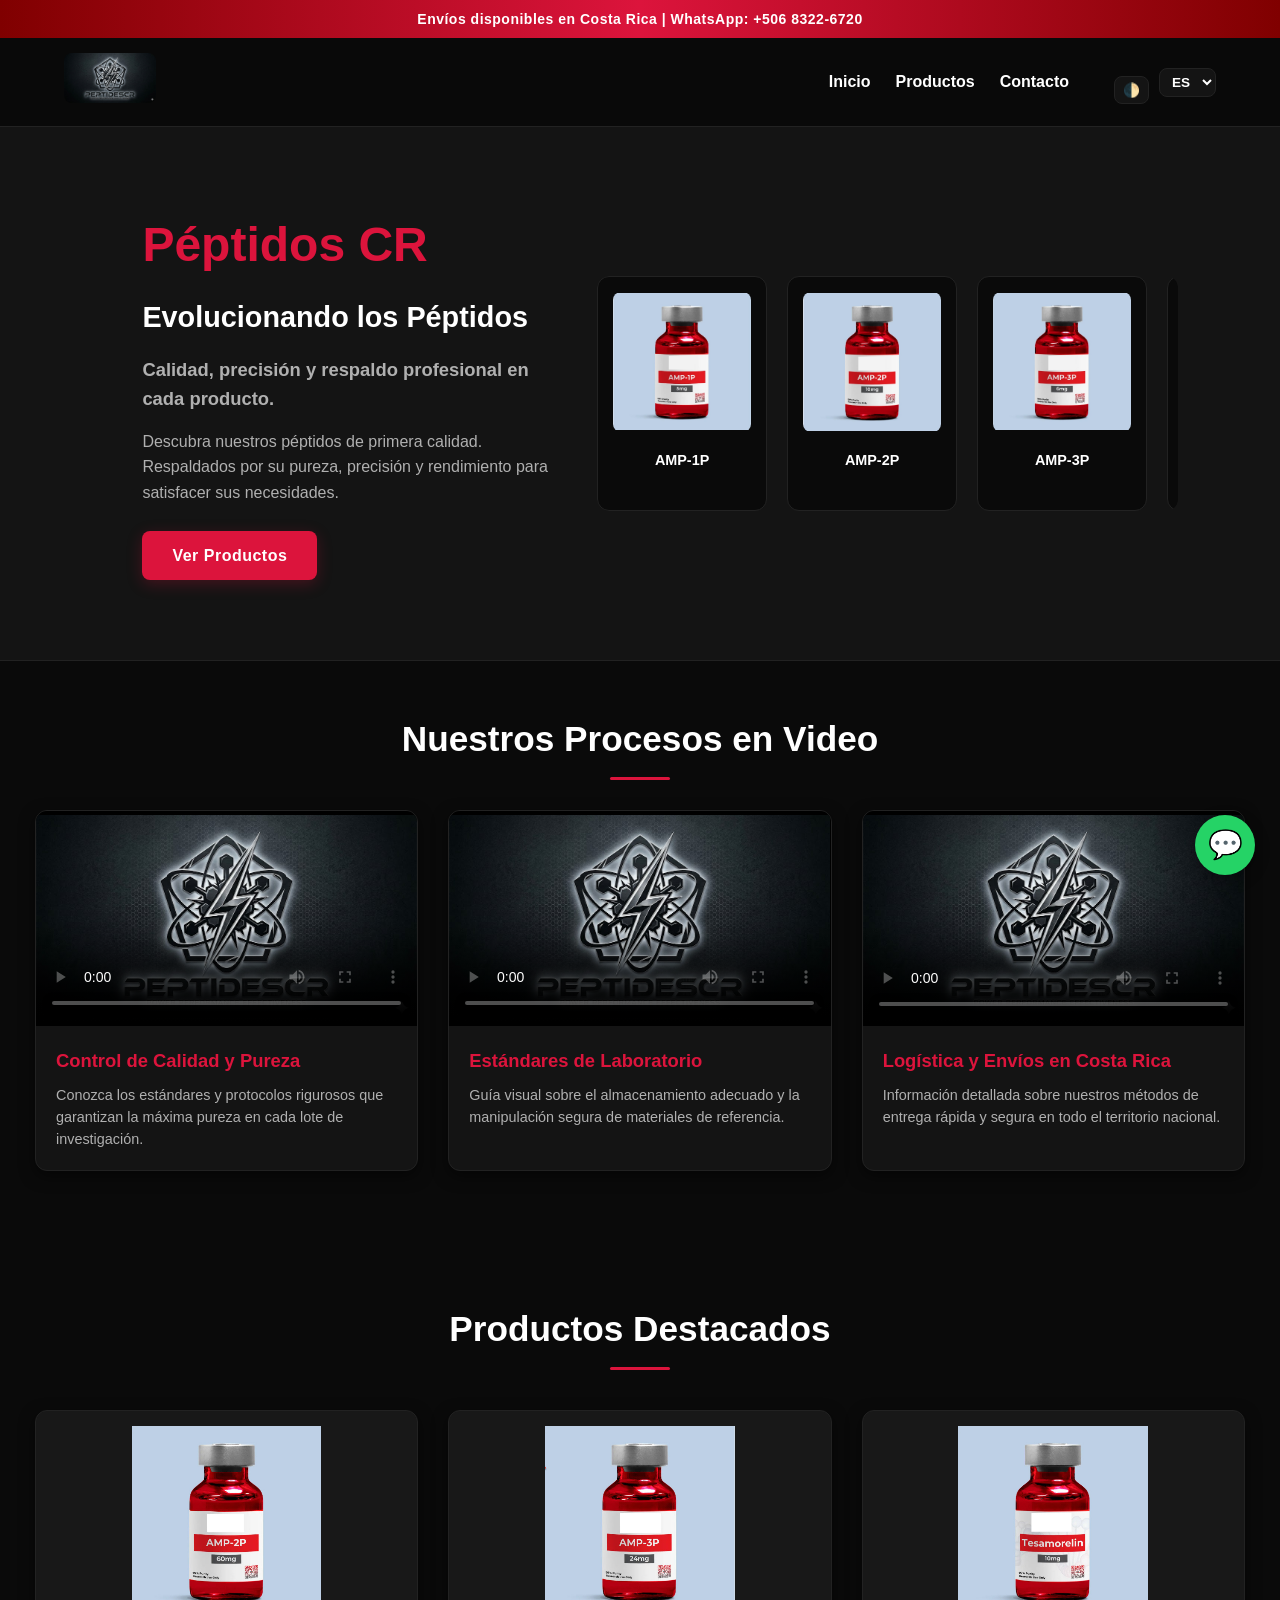
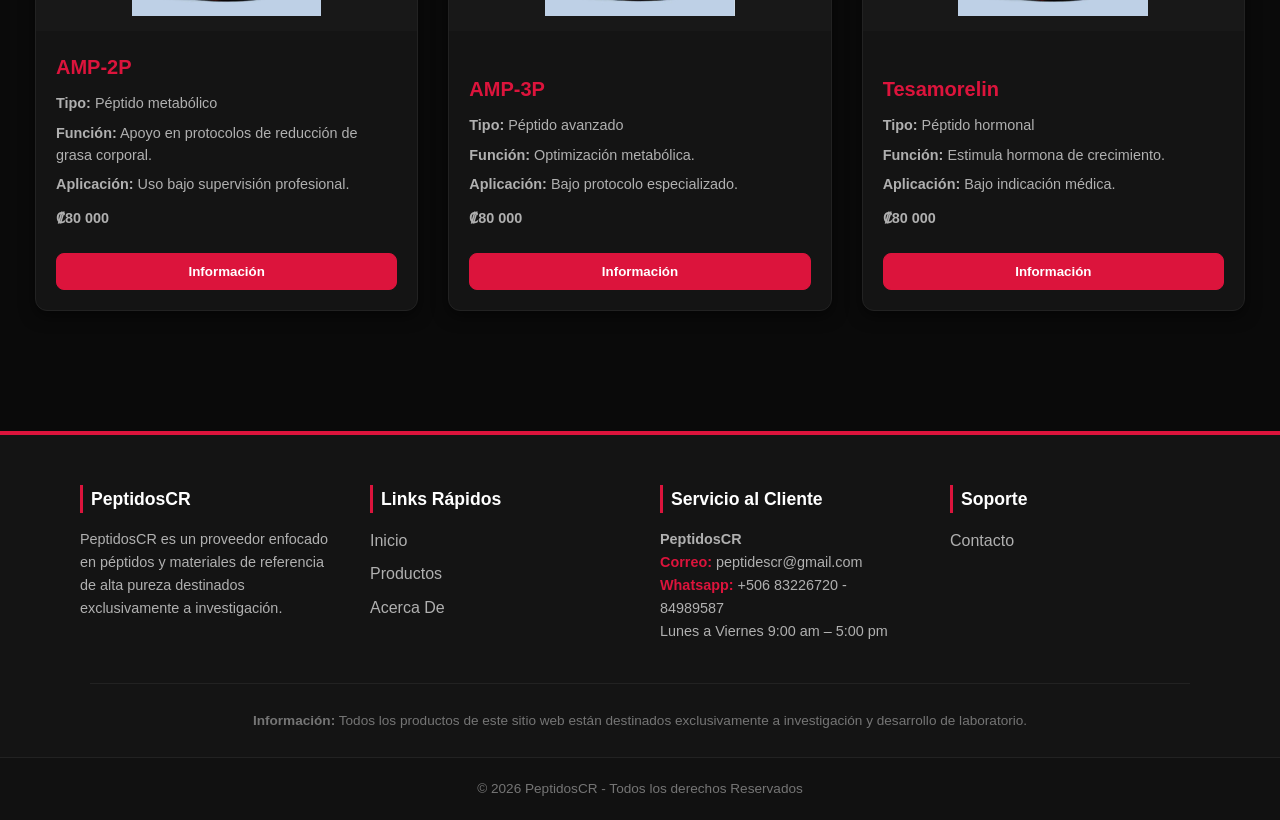
==== commit 6f8ee136: "Add informative video section to index.html Added a new section for informative videos with three vi" ====
--- a/index.html
+++ b/index.html
@@ -77,6 +77,65 @@
 </div>
 </section>
 
+<!-- ========================================= -->
+<!-- SECCIÓN DE VIDEOS INFORMATIVOS (ESTILO VIMEO) -->
+<!-- ========================================= -->
+<section class="video-section">
+    <h2 class="section-title" data-es="Nuestros Procesos en Video" data-en="Our Processes in Video">Nuestros Procesos en Video</h2>
+    
+    <div class="video-grid">
+        
+        <!-- VIDEO 1 -->
+        <div class="video-card">
+            <div class="video-container">
+                <video controls preload="metadata" poster="img/peptidescr.jpg">
+                    <source src="videos/video1.mp4" type="video/mp4">
+                    Tu navegador no soporta la reproducción de video.
+                </video>
+            </div>
+            <div class="video-info">
+                <h3 data-es="Control de Calidad y Pureza" data-en="Quality and Purity Control">Control de Calidad y Pureza</h3>
+                <p data-es="Conozca los estándares y protocolos rigurosos que garantizan la máxima pureza en cada lote de investigación." data-en="Learn about the rigorous standards and protocols that guarantee maximum purity in each research batch.">
+                    Conozca los estándares y protocolos rigurosos que garantizan la máxima pureza en cada lote de investigación.
+                </p>
+            </div>
+        </div>
+
+        <!-- VIDEO 2 -->
+        <div class="video-card">
+            <div class="video-container">
+                <video controls preload="metadata" poster="img/peptidescr.jpg">
+                    <source src="videos/video2.mp4" type="video/mp4">
+                    Tu navegador no soporta la reproducción de video.
+                </video>
+            </div>
+            <div class="video-info">
+                <h3 data-es="Estándares de Laboratorio" data-en="Laboratory Standards">Estándares de Laboratorio</h3>
+                <p data-es="Guía visual sobre el almacenamiento adecuado y la manipulación segura de materiales de referencia." data-en="Visual guide on proper storage and safe handling of reference materials.">
+                    Guía visual sobre el almacenamiento adecuado y la manipulación segura de materiales de referencia.
+                </p>
+            </div>
+        </div>
+
+        <!-- VIDEO 3 -->
+        <div class="video-card">
+            <div class="video-container">
+                <video controls preload="metadata" poster="img/peptidescr.jpg">
+                    <source src="videos/video3.mp4" type="video/mp4">
+                    Tu navegador no soporta la reproducción de video.
+                </video>
+            </div>
+            <div class="video-info">
+                <h3 data-es="Logística y Envíos en Costa Rica" data-en="Logistics and Shipping in Costa Rica">Logística y Envíos en Costa Rica</h3>
+                <p data-es="Información detallada sobre nuestros métodos de entrega rápida y segura en todo el territorio nacional." data-en="Detailed information about our fast and secure delivery methods nationwide.">
+                    Información detallada sobre nuestros métodos de entrega rápida y segura en todo el territorio nacional.
+                </p>
+            </div>
+        </div>
+
+    </div>
+</section>
+
 <section class="productos-destacados">
 <h2 class="section-title" data-es="Productos Destacados" data-en="Featured Products">Productos Destacados</h2>
 <div class="products">
--- a/css/style.css
+++ b/css/style.css
@@ -684,3 +684,69 @@
     .products-grid { grid-template-columns: 1fr; }
     .products-page { padding: 30px 15px; }
 }
+
+/* =========================================================
+   SECCIÓN DE VIDEOS (Estilo Vimeo)
+========================================================= */
+.video-section {
+    max-width: 1250px;
+    margin: 40px auto;
+    padding: 0 20px;
+}
+
+.video-grid {
+    display: grid;
+    grid-template-columns: repeat(auto-fit, minmax(320px, 1fr));
+    gap: 30px;
+    margin-top: 30px;
+}
+
+.video-card {
+    background: var(--color-secundario);
+    border: 1px solid var(--border-color);
+    border-radius: var(--radius);
+    overflow: hidden;
+    box-shadow: var(--shadow-card);
+    transition: var(--transition);
+    display: flex;
+    flex-direction: column;
+}
+
+.video-card:hover {
+    transform: translateY(-6px);
+    box-shadow: var(--shadow-card-hover);
+    border-color: var(--color-principal);
+}
+
+.video-container {
+    position: relative;
+    width: 100%;
+    padding-top: 56.25%; /* Proporción 16:9 estándar para videos */
+    background: #000;
+}
+
+.video-container iframe,
+.video-container video {
+    position: absolute;
+    top: 0;
+    left: 0;
+    width: 100%;
+    height: 100%;
+    border: none;
+}
+
+.video-info {
+    padding: 20px;
+}
+
+.video-info h3 {
+    color: var(--color-principal);
+    font-size: 1.15rem;
+    margin-bottom: 10px;
+}
+
+.video-info p {
+    font-size: 0.9rem;
+    color: var(--color-texto-suave);
+    line-height: 1.5;
+}
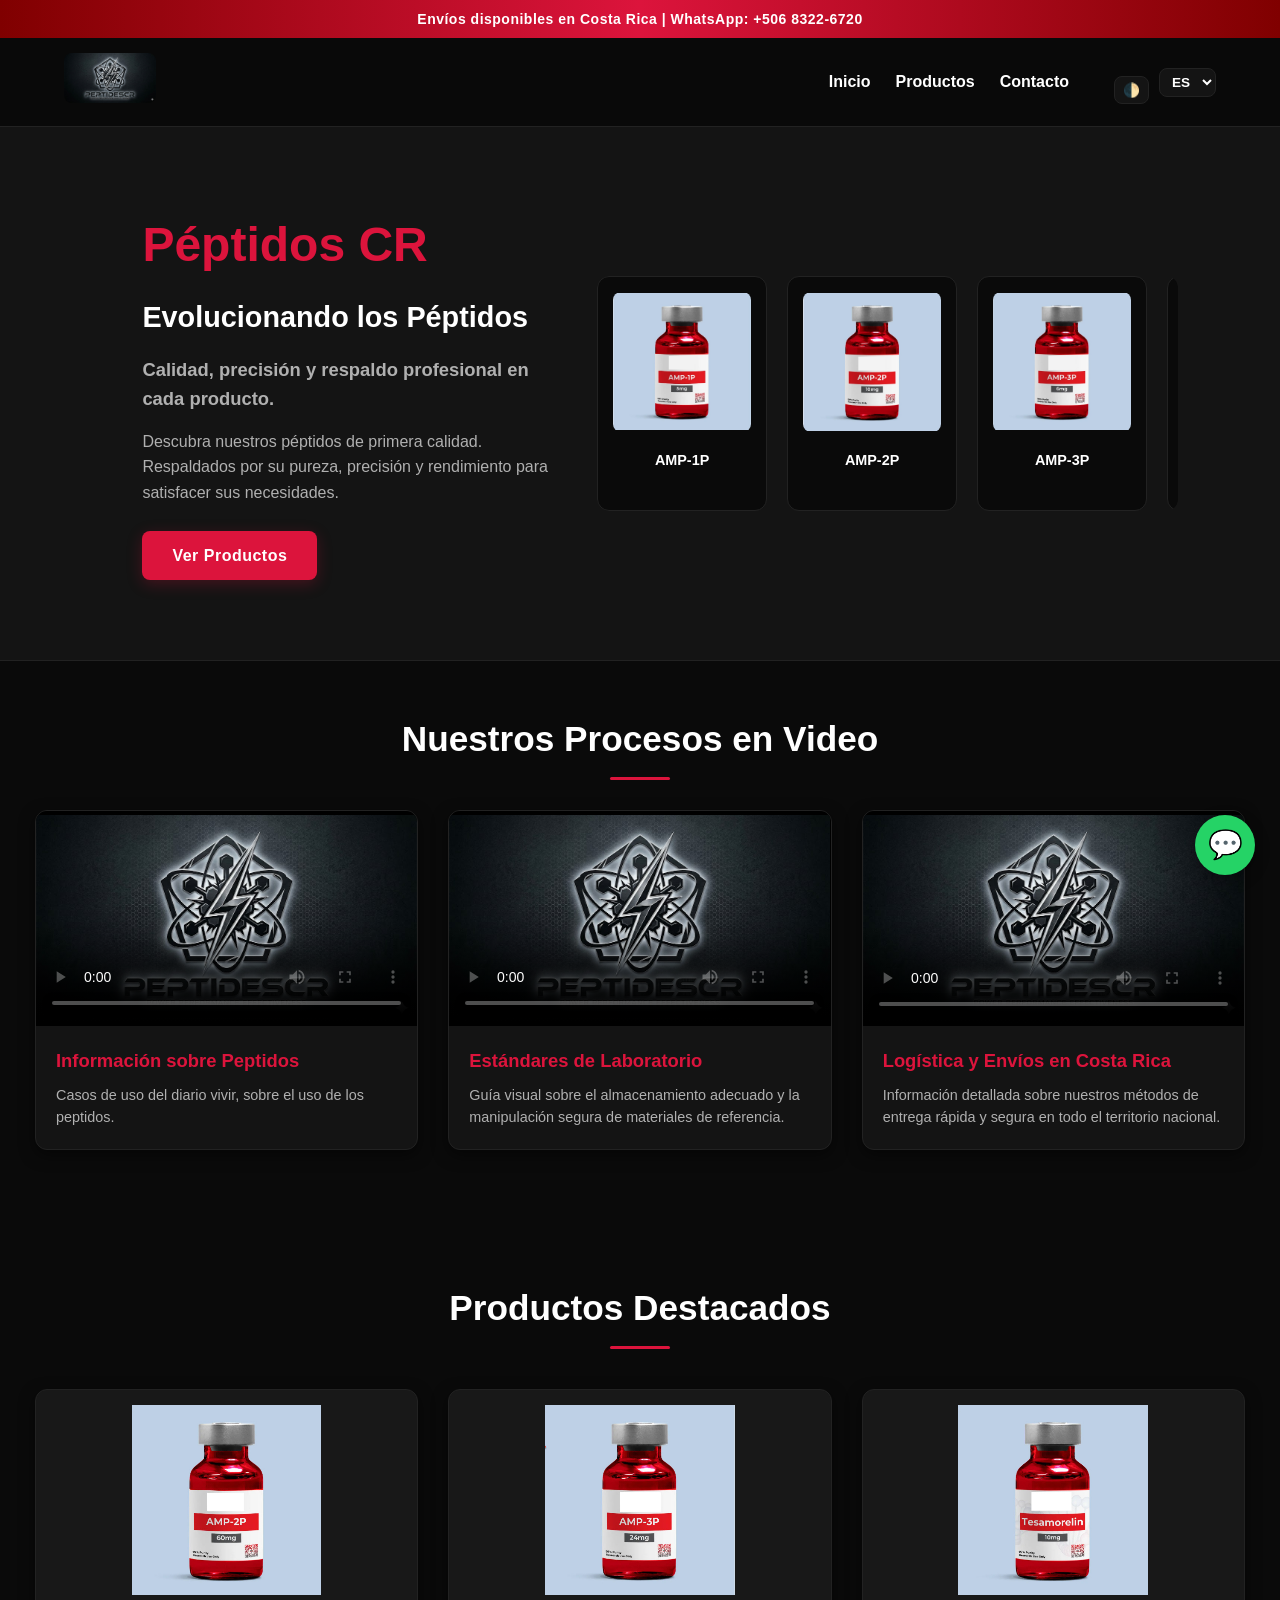
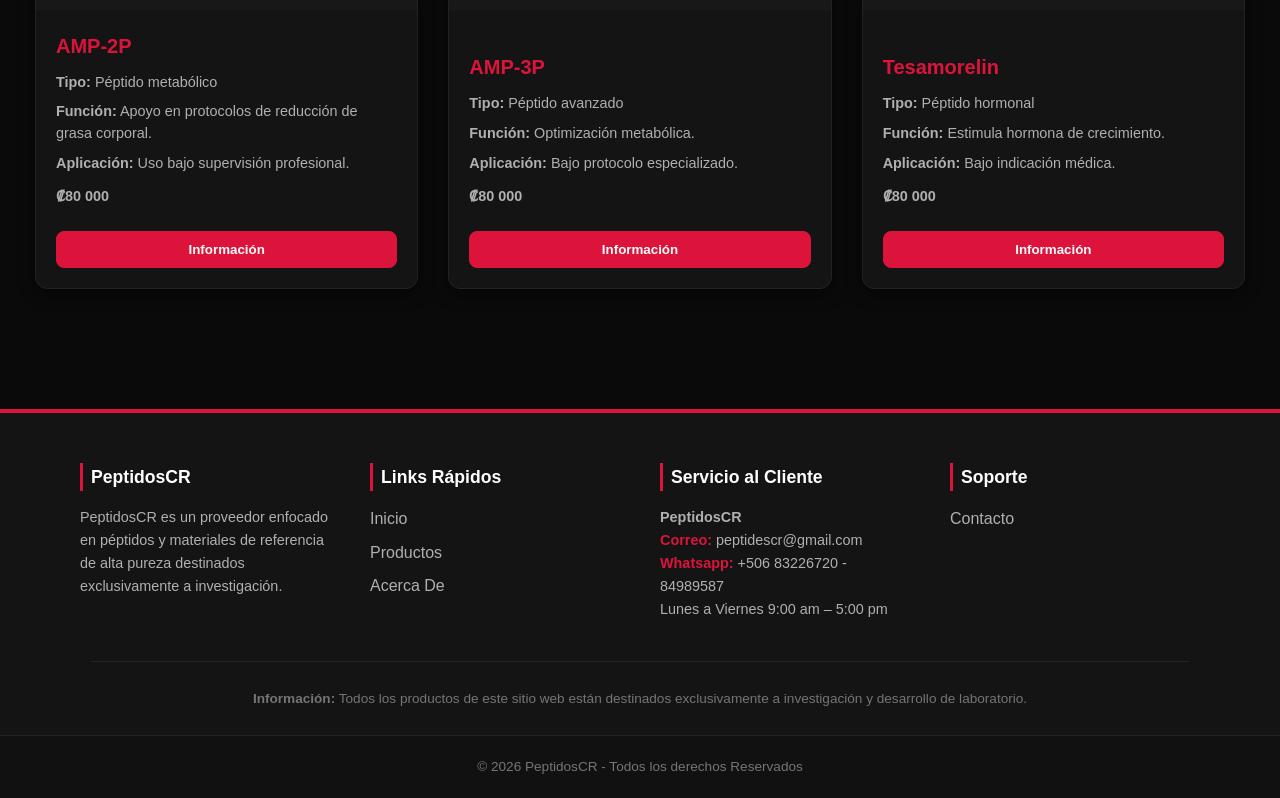
==== commit 0eecb74e: "Update index.html" ====
--- a/index.html
+++ b/index.html
@@ -89,14 +89,14 @@
         <div class="video-card">
             <div class="video-container">
                 <video controls preload="metadata" poster="img/peptidescr.jpg">
-                    <source src="videos/video1.mp4" type="video/mp4">
+                    <source src="videos/Vid1.mp4" type="video/mp4">
                     Tu navegador no soporta la reproducción de video.
                 </video>
             </div>
             <div class="video-info">
-                <h3 data-es="Control de Calidad y Pureza" data-en="Quality and Purity Control">Control de Calidad y Pureza</h3>
-                <p data-es="Conozca los estándares y protocolos rigurosos que garantizan la máxima pureza en cada lote de investigación." data-en="Learn about the rigorous standards and protocols that guarantee maximum purity in each research batch.">
-                    Conozca los estándares y protocolos rigurosos que garantizan la máxima pureza en cada lote de investigación.
+                <h3 data-es="Control de Calidad y Pureza" data-en="Quality and Purity Control">Información sobre Peptidos</h3>
+                <p data-es="Casos de uso del diario vivir, sobre el uso de los peptidos." data-en="Real-life use cases for peptides.">
+                    Casos de uso del diario vivir, sobre el uso de los peptidos.
                 </p>
             </div>
         </div>
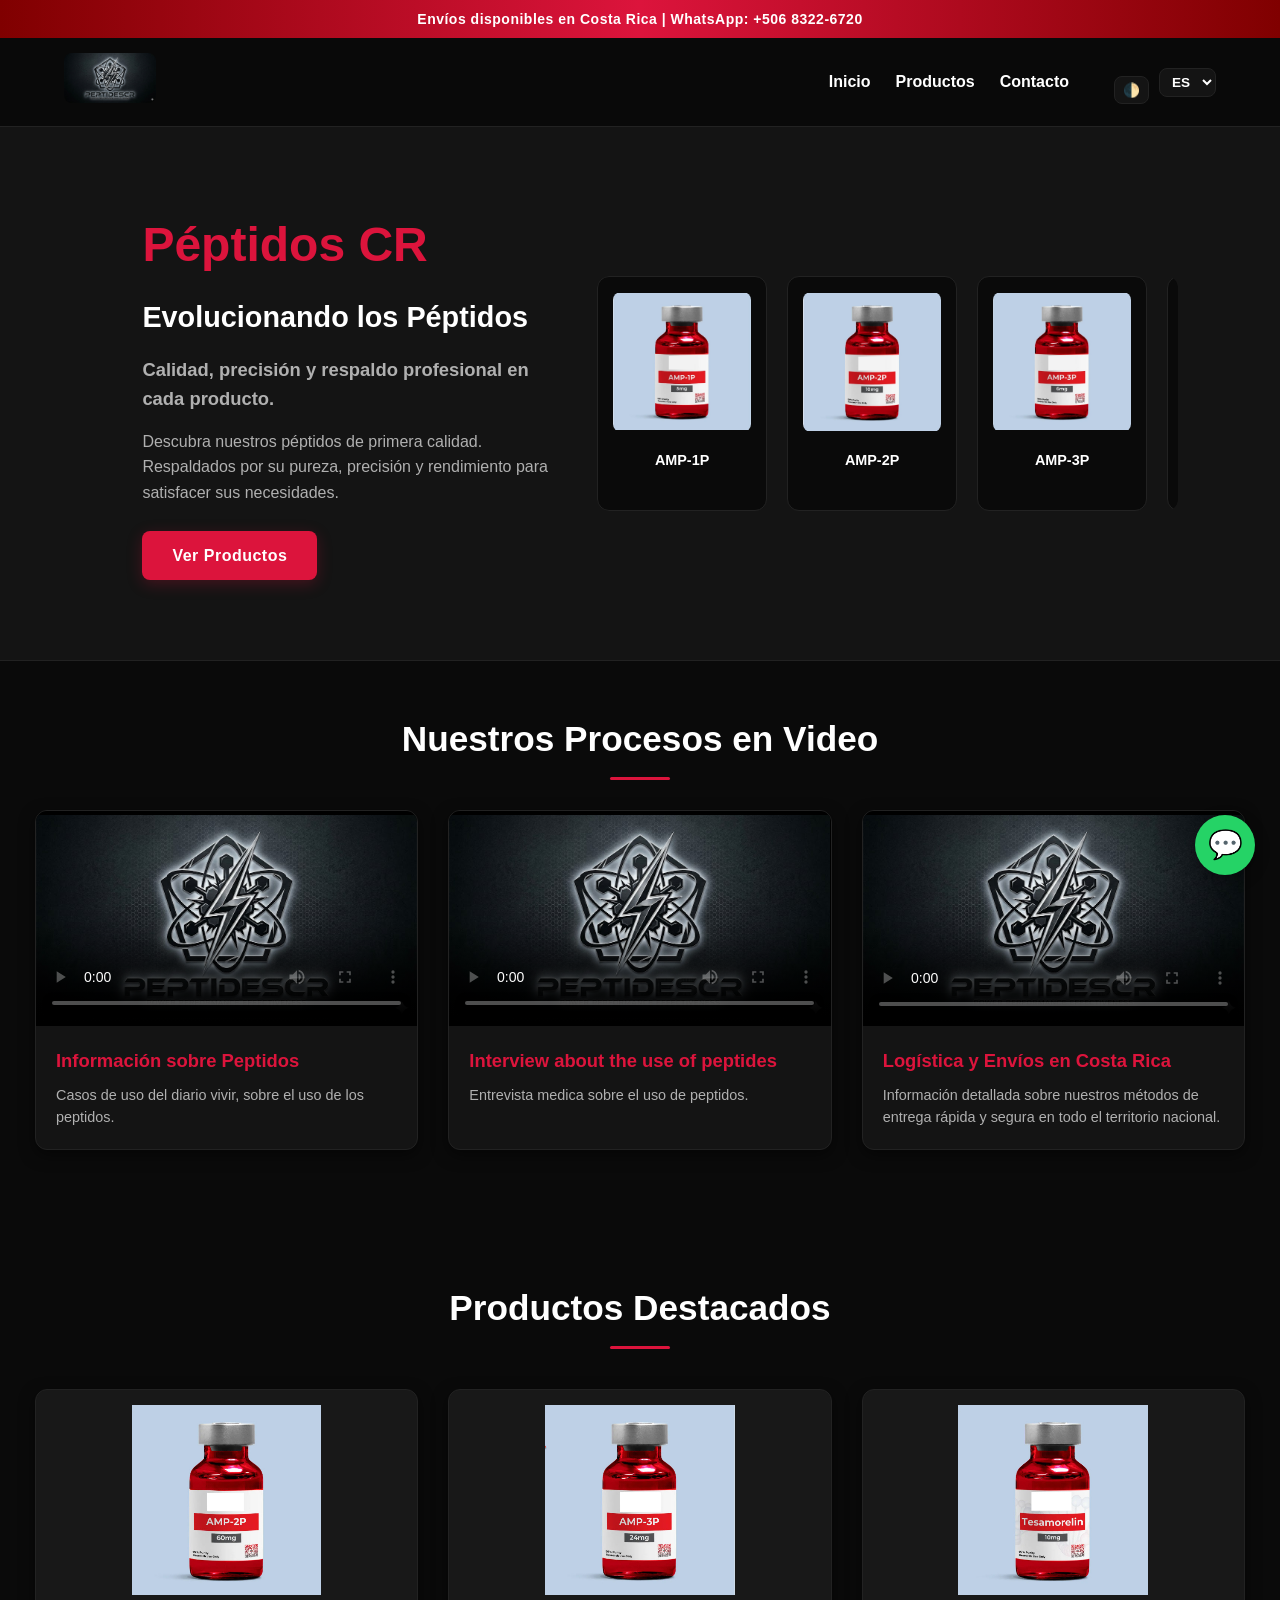
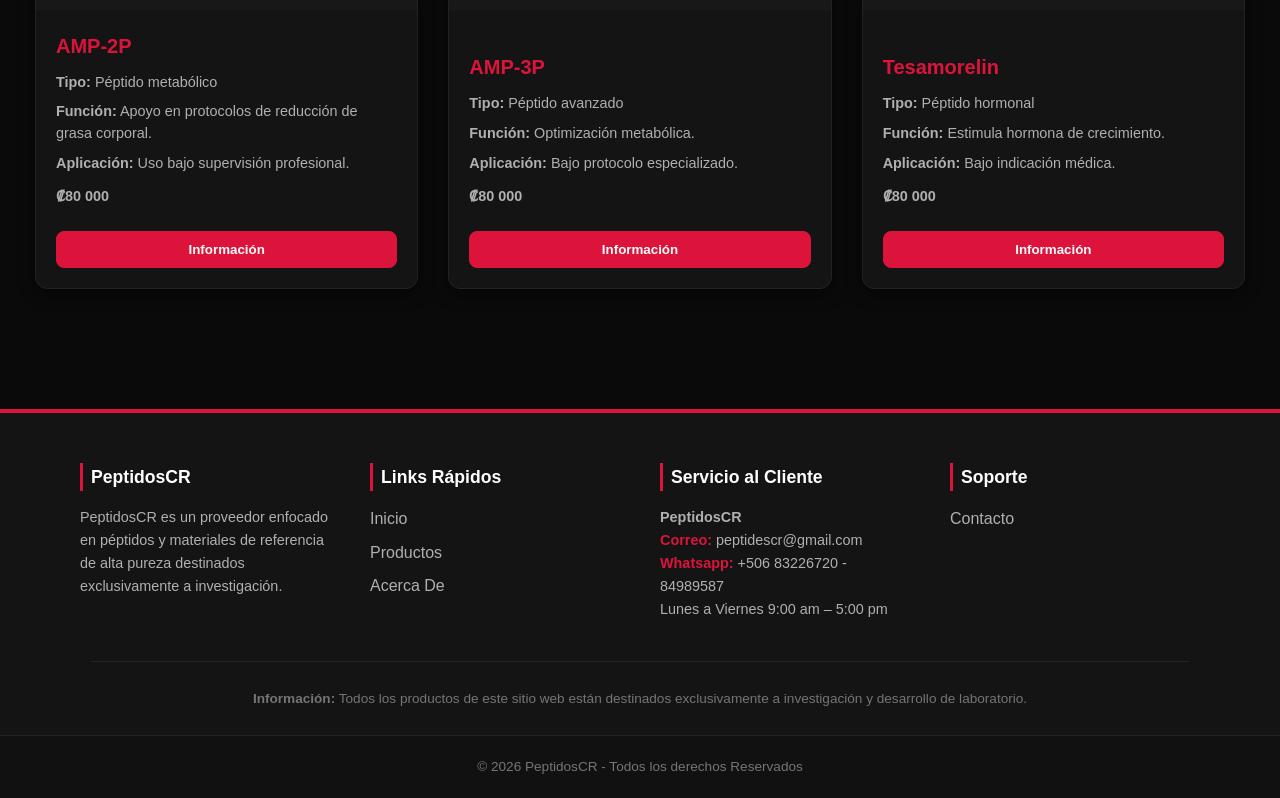
==== commit 2a436f84: "Update video information and titles in index.html" ====
--- a/index.html
+++ b/index.html
@@ -94,7 +94,7 @@
                 </video>
             </div>
             <div class="video-info">
-                <h3 data-es="Control de Calidad y Pureza" data-en="Quality and Purity Control">Información sobre Peptidos</h3>
+                <h3 data-es="Información sobre Peptidos" data-en="Information about Peptides">Información sobre Peptidos</h3>
                 <p data-es="Casos de uso del diario vivir, sobre el uso de los peptidos." data-en="Real-life use cases for peptides.">
                     Casos de uso del diario vivir, sobre el uso de los peptidos.
                 </p>
@@ -105,14 +105,14 @@
         <div class="video-card">
             <div class="video-container">
                 <video controls preload="metadata" poster="img/peptidescr.jpg">
-                    <source src="videos/video2.mp4" type="video/mp4">
+                    <source src="videos/Vid2.mp4" type="video/mp4">
                     Tu navegador no soporta la reproducción de video.
                 </video>
             </div>
             <div class="video-info">
-                <h3 data-es="Estándares de Laboratorio" data-en="Laboratory Standards">Estándares de Laboratorio</h3>
-                <p data-es="Guía visual sobre el almacenamiento adecuado y la manipulación segura de materiales de referencia." data-en="Visual guide on proper storage and safe handling of reference materials.">
-                    Guía visual sobre el almacenamiento adecuado y la manipulación segura de materiales de referencia.
+                <h3 data-es="Entrevista sobre el uso de peptidos" data-en="Interview about the use of peptides">Interview about the use of peptides</h3>
+                <p data-es="Entrevista medica sobre el uso de peptidos." data-en="Medical interview regarding the use of peptides.">
+                    Entrevista medica sobre el uso de peptidos.
                 </p>
             </div>
         </div>
